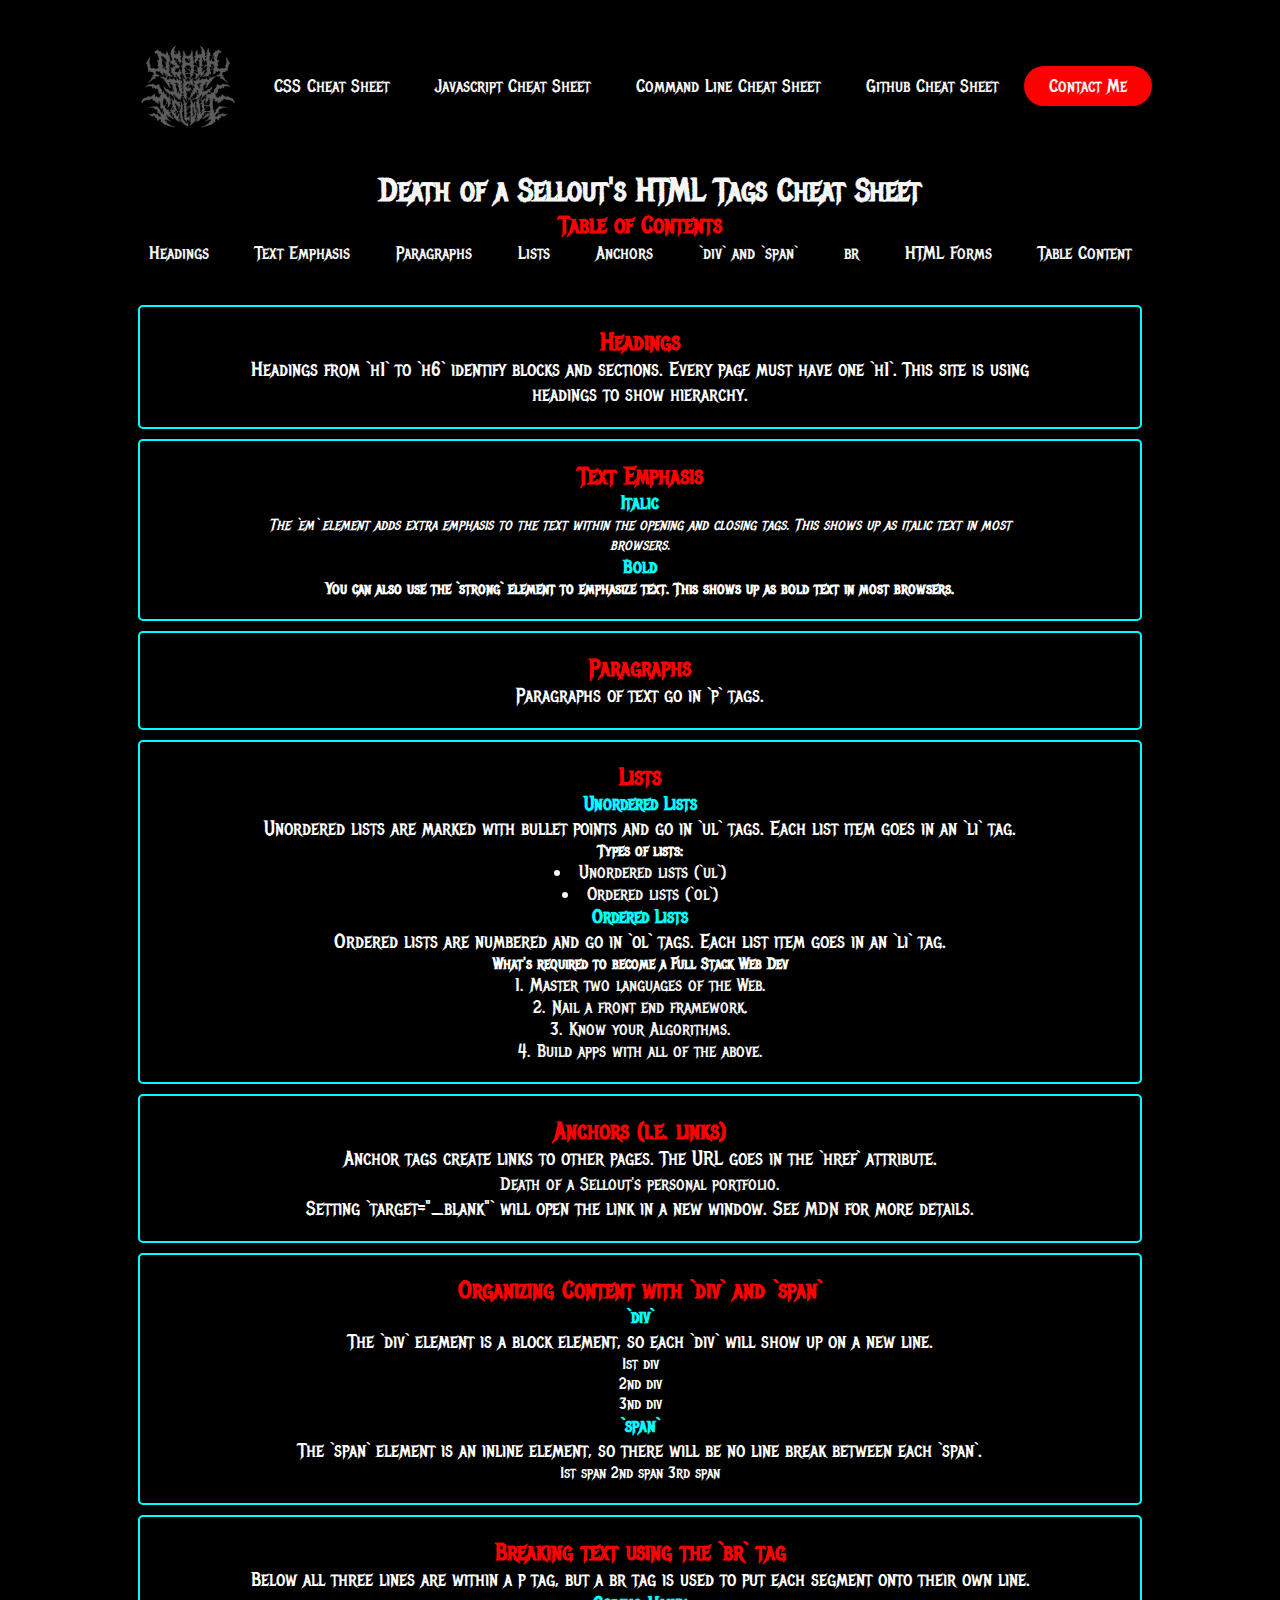
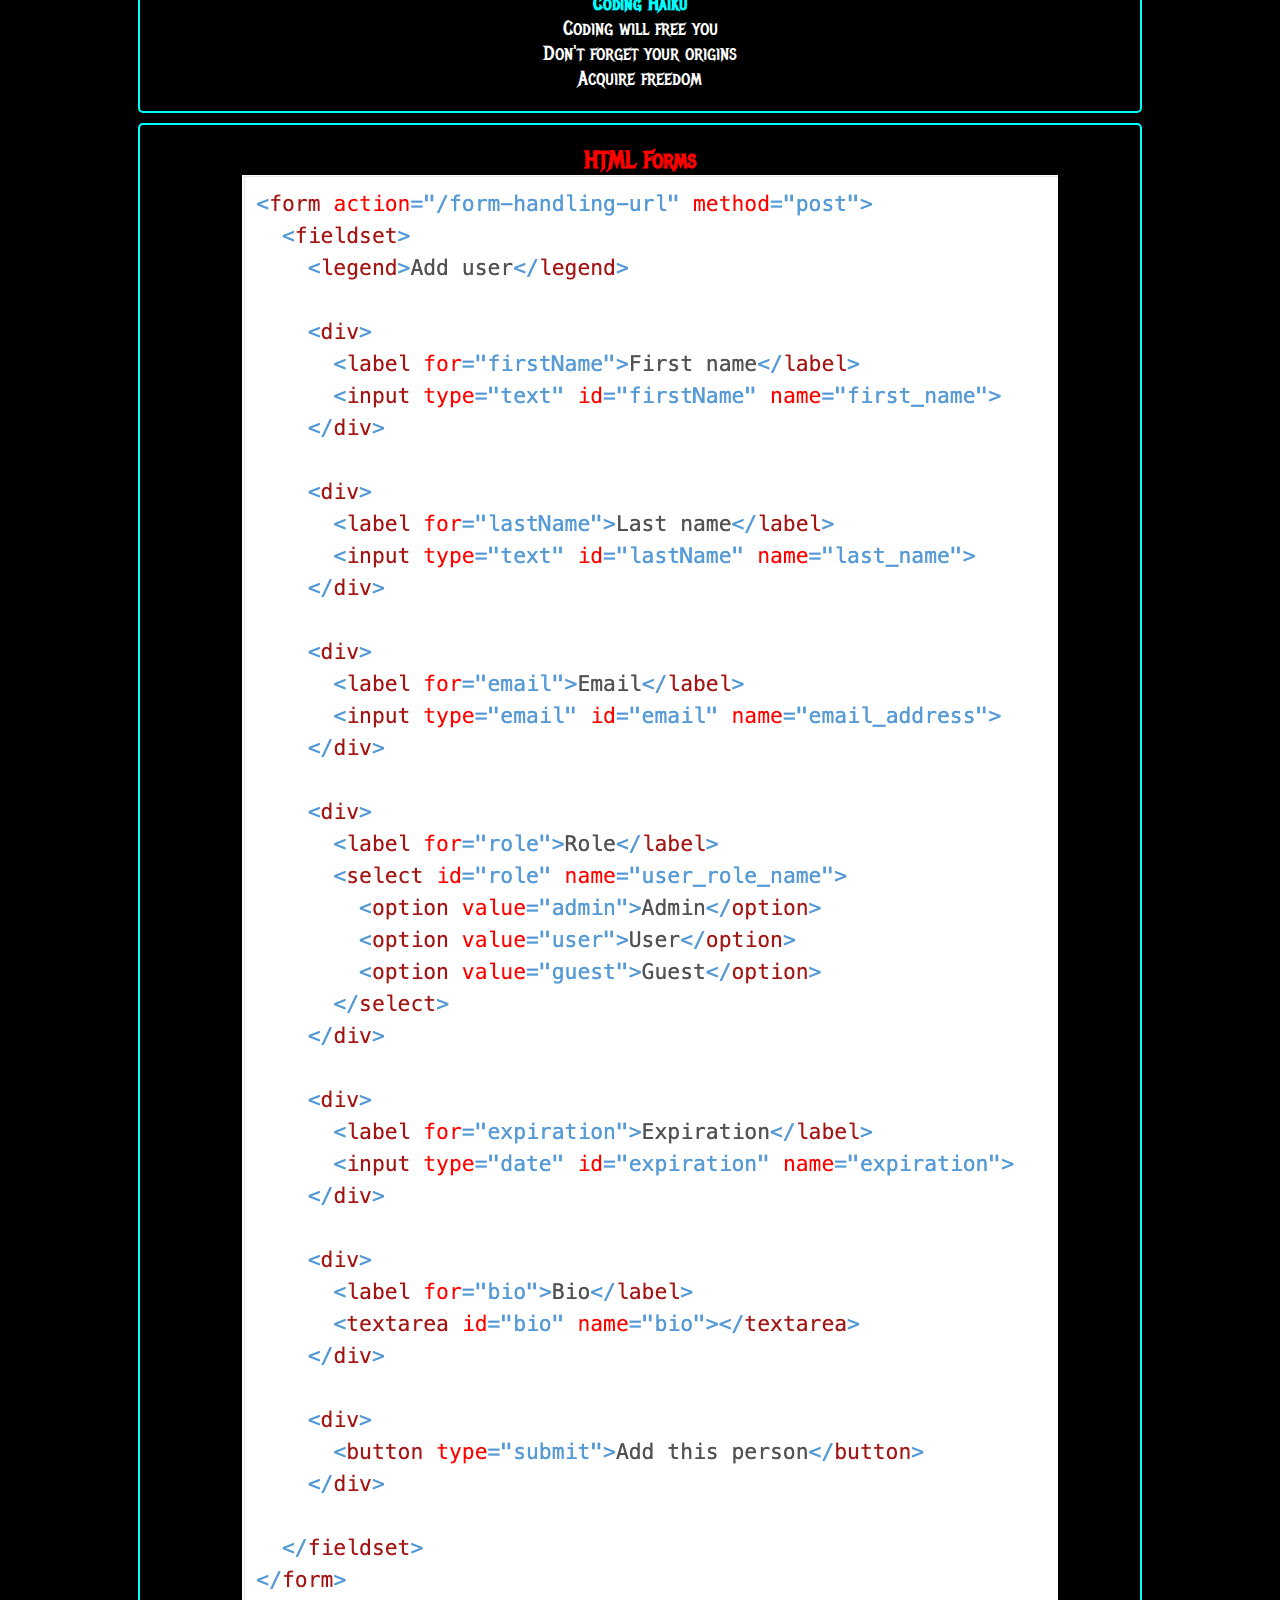
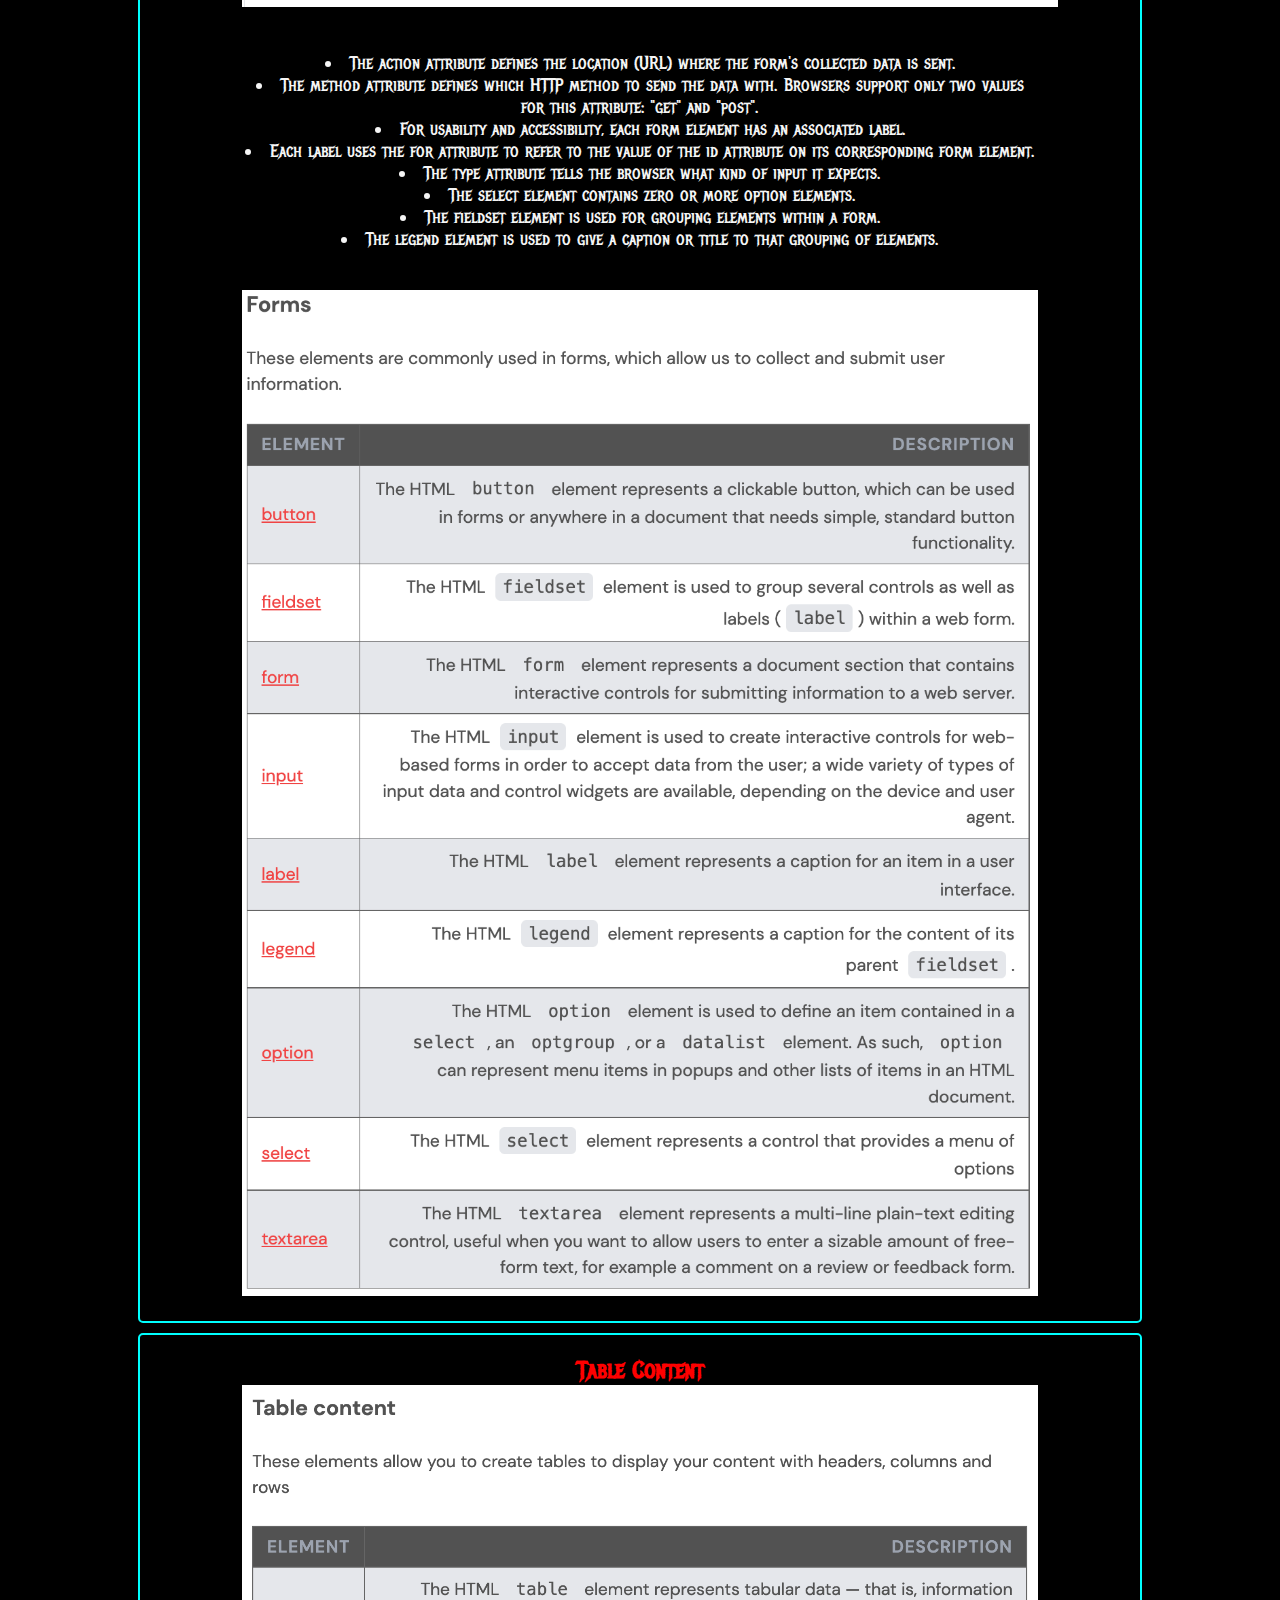
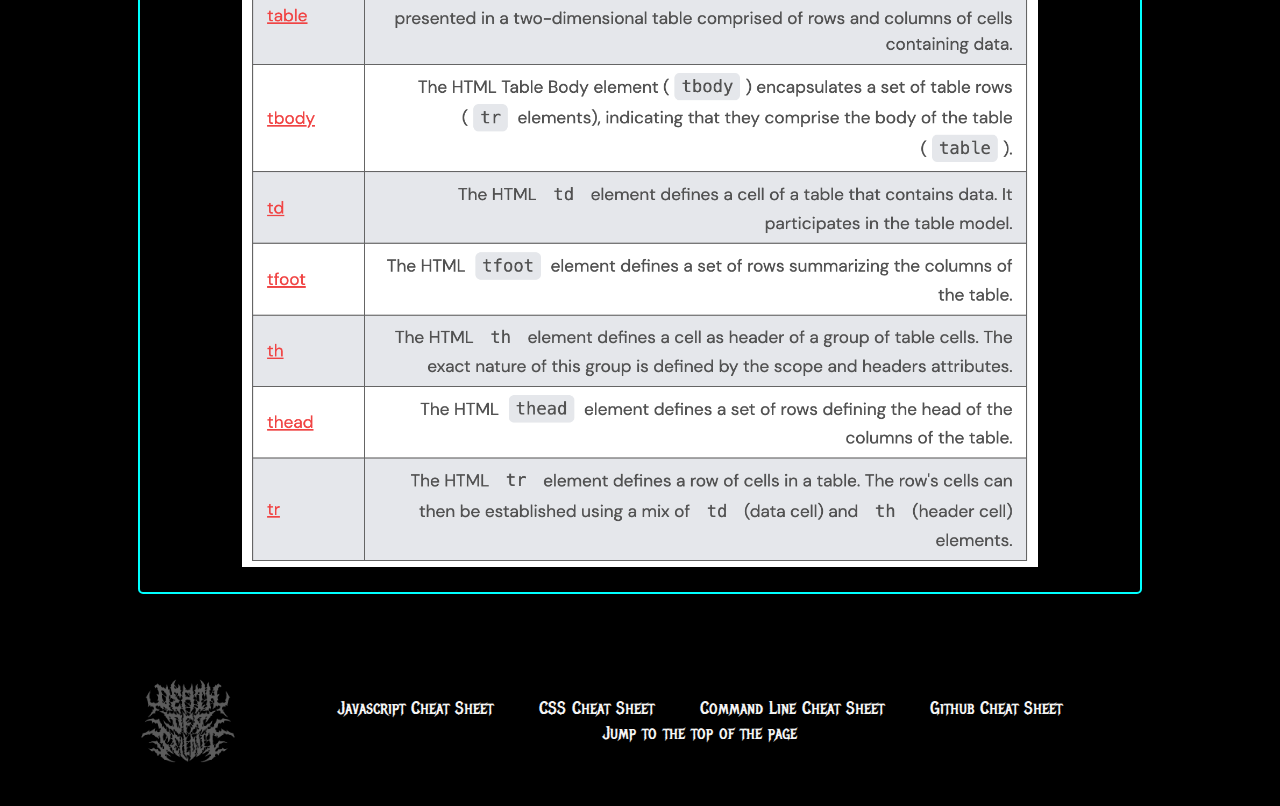
==== index.html @ 73b2f0ed "HTML done" ====
<!DOCTYPE html>
<html>
  <head>
    <meta charset="utf-8">
    <meta>
    <title>HTML</title>
    <meta name="viewport" content="width=device-width, initial-scale=1">

    <link rel="stylesheet" href="./style.css">
    <link rel="preconnect" href="https://fonts.googleapis.com">
    <link rel="preconnect" href="https://fonts.gstatic.com" crossorigin>
    <link href="https://fonts.googleapis.com/css2?family=Metal+Mania&display=swap" rel="stylesheet">
  </head>
  <body>
    <header>
      <img src="./logo.png" class="logo" alt="logo">
      <nav>
        <ul class="nav_links">
          <li><a href="./cssCheatsheet.html">CSS Cheat Sheet</a></li>
          <li><a href="./js.html">Javascript Cheat Sheet</a></li>
          <li><a href="./cl.html">Command Line Cheat Sheet</a></li>
          <li><a href="./github.html">Github Cheat Sheet</a></li>
        </ul>
      </nav>
      <a class="cta" href="https://deathofasellout.github.io" target="_blank"><button>Contact Me</button></a>
    </header>
    <div>
      <h1 class="center" id="top-of-the-page">Death of a Sellout's HTML Tags Cheat Sheet</h1>
      <h2 class="center">Table of Contents</h2>
      <div class="center">
        <ul class="nav_links">
          <li><a href="#headings">Headings</a></li>
          <li><a href="#text-emphasis">Text Emphasis</a></li>
          <li><a href="#paragraphs">Paragraphs</a></li>
          <li><a href="#lists">Lists</a></li>
          <li><a href="#anchors">Anchors</a></li>
          <li><a href="#div-span">`div` and `span`</a></li>
          <li><a href="#br">br</a></li>
          <li><a href="#form">HTML Forms</a></li>
          <li><a href="#table">Table Content</a></li>
        </ul>
      </div>
    </div>

    <div class="container">
    <div class="flexed">
      <h2 id="headings">Headings</h2>
      <p>
      Headings from `h1` to `h6` identify blocks and sections. Every page must have one `h1`.
      This site is using headings to show hierarchy.
      </p>
    </div>

    <div class="flexed">
      <h2 id="text-emphasis">Text Emphasis</h2>
      <h3>Italic</h3>
      <em>
        The `em` element adds extra emphasis to the text within the opening and closing tags. This shows up as italic text in
        most browsers.
      </em>
      <h3>Bold</h3>
      <strong>
        You can also use the `strong` element to emphasize text. This shows up as bold text in most browsers.
      </strong>
    </div>

    <div class="flexed">
      <h2 id="paragraphs">Paragraphs</h2>
      <p>
        Paragraphs of text go in `p` tags.
      </p>
    </div>

    <div class="flexed">
      <h2 id="lists">Lists</h2>
      <h3>Unordered Lists</h3>
      <p>
        Unordered lists are marked with bullet points and go in `ul` tags. Each list item goes in an `li` tag.
      </p>
      <h4>Types of lists:</h4>
      <ul>
        <li>Unordered lists (`ul`)</li>
        <li>Ordered lists (`ol`)</li>
      </ul>
      <h3>Ordered Lists</h3>
      <p>
        Ordered lists are numbered and go in `ol` tags. Each list item goes in an `li` tag.
      </p>
      <h4>What's required to become a Full Stack Web Dev</h4>
      <ol>
        <li>Master two languages of the Web.</li>
        <li>Nail a front end framework.</li>
        <li>Know your Algorithms.</li>
        <li>Build apps with all of the above.</li>
      </ol>
    </div>

    <div class="flexed">
      <h2 id="anchors">Anchors (i.e. links)</h2>
      <p>
        Anchor tags create links to other pages. The URL goes in the `href` attribute.</p>
       <p><a href="https://deathofasellout.github.io" target="_blank">
          Death of a Sellout's personal portfolio.
        </a>
      </p>
      <p>
        Setting `target="_blank"` will open the link in a new window. See
        <a href="https://developer.mozilla.org/en-US/docs/Web/HTML/Element/a" target="_blank">
          MDN
        </a>
        for more details.
      </p>
    </div>

    <div class="flexed">
      <h2 id="div-span">Organizing Content with `div` and `span`</h2>
      <h3>`div`</h3>
      <p>
        The `div` element is a block element, so each `div` will show up on a new line.
      </p>
      <div>1st div</div>
      <div>2nd div</div>
      <div>3nd div</div>
      <h3>`span`</h3>
      <p>
        The `span` element is an inline element, so there will be no line break between each `span`.
      </p>
      <span>1st span</span>
      <span>2nd span</span>
      <span>3rd span</span>
    </div>

    <div class="flexed">
      <h2 id="br">Breaking text using the `br` tag</h2>
      <p>Below all three lines are within a p tag, but a br tag is used to put
        each segment onto their own line.
      </p>
      <h3> Coding Haiku</h3>
      <p>
        Coding will free you<br>
        Don't forget your origins<br>
        Acquire freedom<br>
      </p>
    </div>

    <div class="flexed">
      <h2 id="form">HTML Forms</h2>
      <img src="./form.png" alt="form">
      <div class="space"></div>
      <ul>
        <li>The action attribute defines the location (URL) where the form's
          collected data is sent.</li>
        <li>The method attribute defines which HTTP method to send the data with.
          Browsers support only two values for this attribute: "get" and "post". </li>
        <li>For usability and accessibility, each form element has an associated label.</li>
        <li>Each label uses the for attribute to refer to the value of the id
          attribute on its corresponding form element.</li>
        <li>The type attribute tells the browser what kind of input it expects.</li>
      <li>The select element contains zero or more option elements.</li>
      <li>The fieldset element is used for grouping elements within a form.</li>
      <li>The legend element is used to give a caption or title to that grouping of elements.</li>
      </ul>
      <div class="space"></div>
      <img class="size" src="./Forms2.png" alt="Forms2">
    </div>
      <div class="flexed">
        <h2 id="table">Table Content</h2>
      <img class="size" src="./Tables.png" alt="Tables">
    </div>
    </div>
    <header>
      <img src="./logo.png" class="logo" alt="logo">
      <nav>
        <ul class="nav_links">
          <li><a href="./js.html">Javascript Cheat Sheet</a></li>
          <li><a href="./cssCheatsheet.html">CSS Cheat Sheet</a></li>
          <li><a href="./cl.html">Command Line Cheat Sheet</a></li>
          <li><a href="./github.html">Github Cheat Sheet</a></li>
          <li><a href="#top-of-the-page">Jump to the top of the page</a></li>

        </ul>
      </nav>
    </header>
  </body>
</html>
---- style.css ----
* {
  box-sizing: border-box;
  margin: 0;
  padding: 0;
  background-color: black;
  color: white;
  font-family: 'Metal Mania', cursive, sans-serif;
  text-align: center;
}
li, a, button {
  font-family: 'Metal Mania', cursive, sans-serif;
  font-weight: 400;
  font-size: 18px;
  color: whitesmoke;
  text-decoration: none;
}
header {
  display: flex;
  justify-content: space-between;
  align-items: center;
  padding: 30px 10%;
}

nav {
  box-sizing: border-box;
  margin: 0;
  padding: 0;
  background-color: black;
  font-weight: 400;
  font-size: 16px;
}
.nav_links {
  list-style: none;
}
.nav_links li {
  display: inline-block;
  padding: 0px 20px;
}
.nav_links li a {
  transition: all 0.3s ease 0s;
}
.nav_links li a:hover {
  color: red;
}
a[href^="https"]:hover {
  color: red;
}
body {
  background-color: black;
  color: white;
  font-family: 'Metal Mania', cursive, sans-serif;
}

h1 {
  color: whitesmoke;
  margin-left: 20px;
}
h2 {
  color: red;
}
h3 {
  color:aqua;
}
p, ul, ol {
  font-size: 20px;
}
ul, ol {
  text-align: center;
  list-style-position: inside;
}
button {
  padding: 9px 25px;
  background-color: rgba(255,0,0,1);
  border: none;
  border-radius: 50px;
  cursor: pointer;
  transition: all 0.3s ease 0s;

}
button:hover {
  background-color: rgba(0, 255, 255, 0.8);
}
.center {
  text-align: center;
  list-style-position: inside;
}
.container {
  padding: 30px 10%;
}
.flexed {
  /* border: 2px solid red; */
  border: 2px solid aqua;
  border-radius: 5px;
  padding: 20px 10%;
  margin: 10px;
}
.subsection {
  border: 2px solid aqua;
  border-radius: 5px;
  padding: 20px 10%;
  margin: 10px;
}
.white h3 {
  color: whitesmoke;
}
.size {
  max-width: 100%;
  max-height: 100%;
  /* display: block; */
}
.space {
  padding: 20px;
}
.logo {
  margin: 10px;
  border-radius: 50%;
  width: 100px;
  cursor: pointer;
}
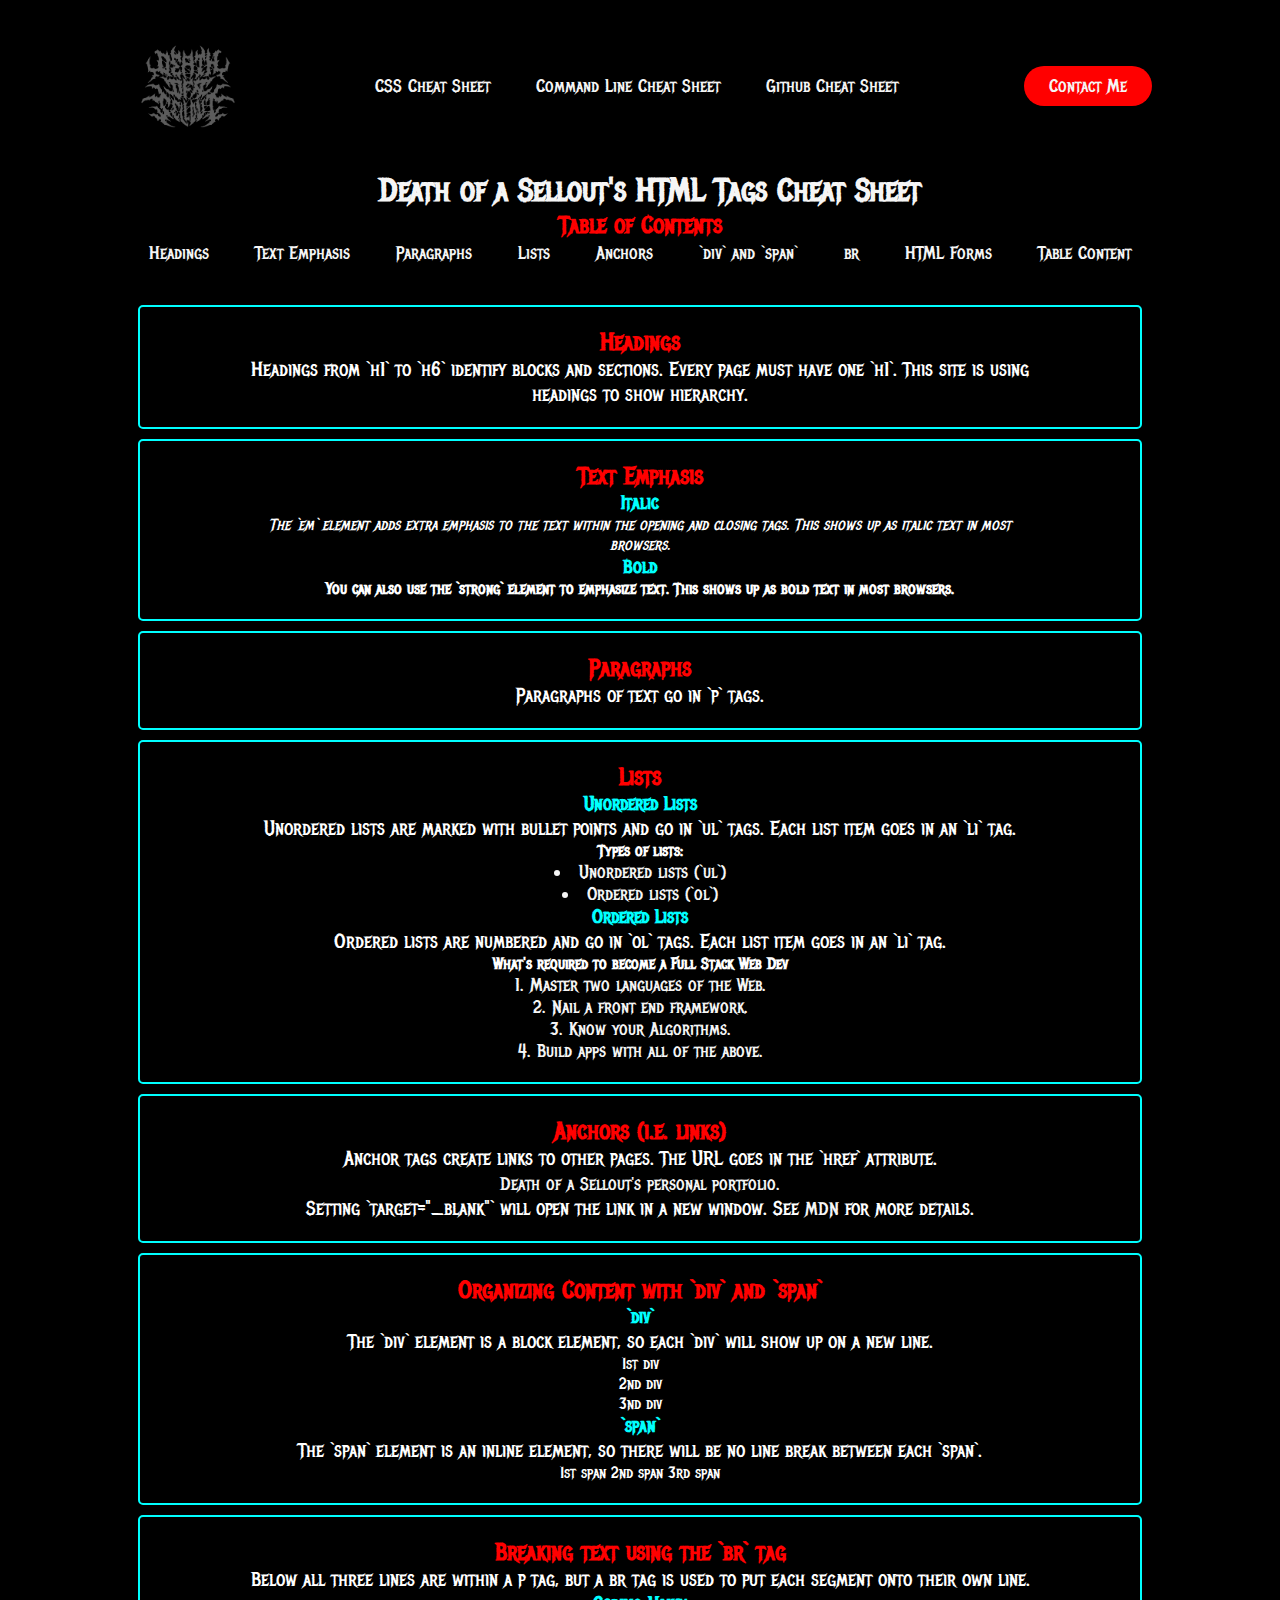
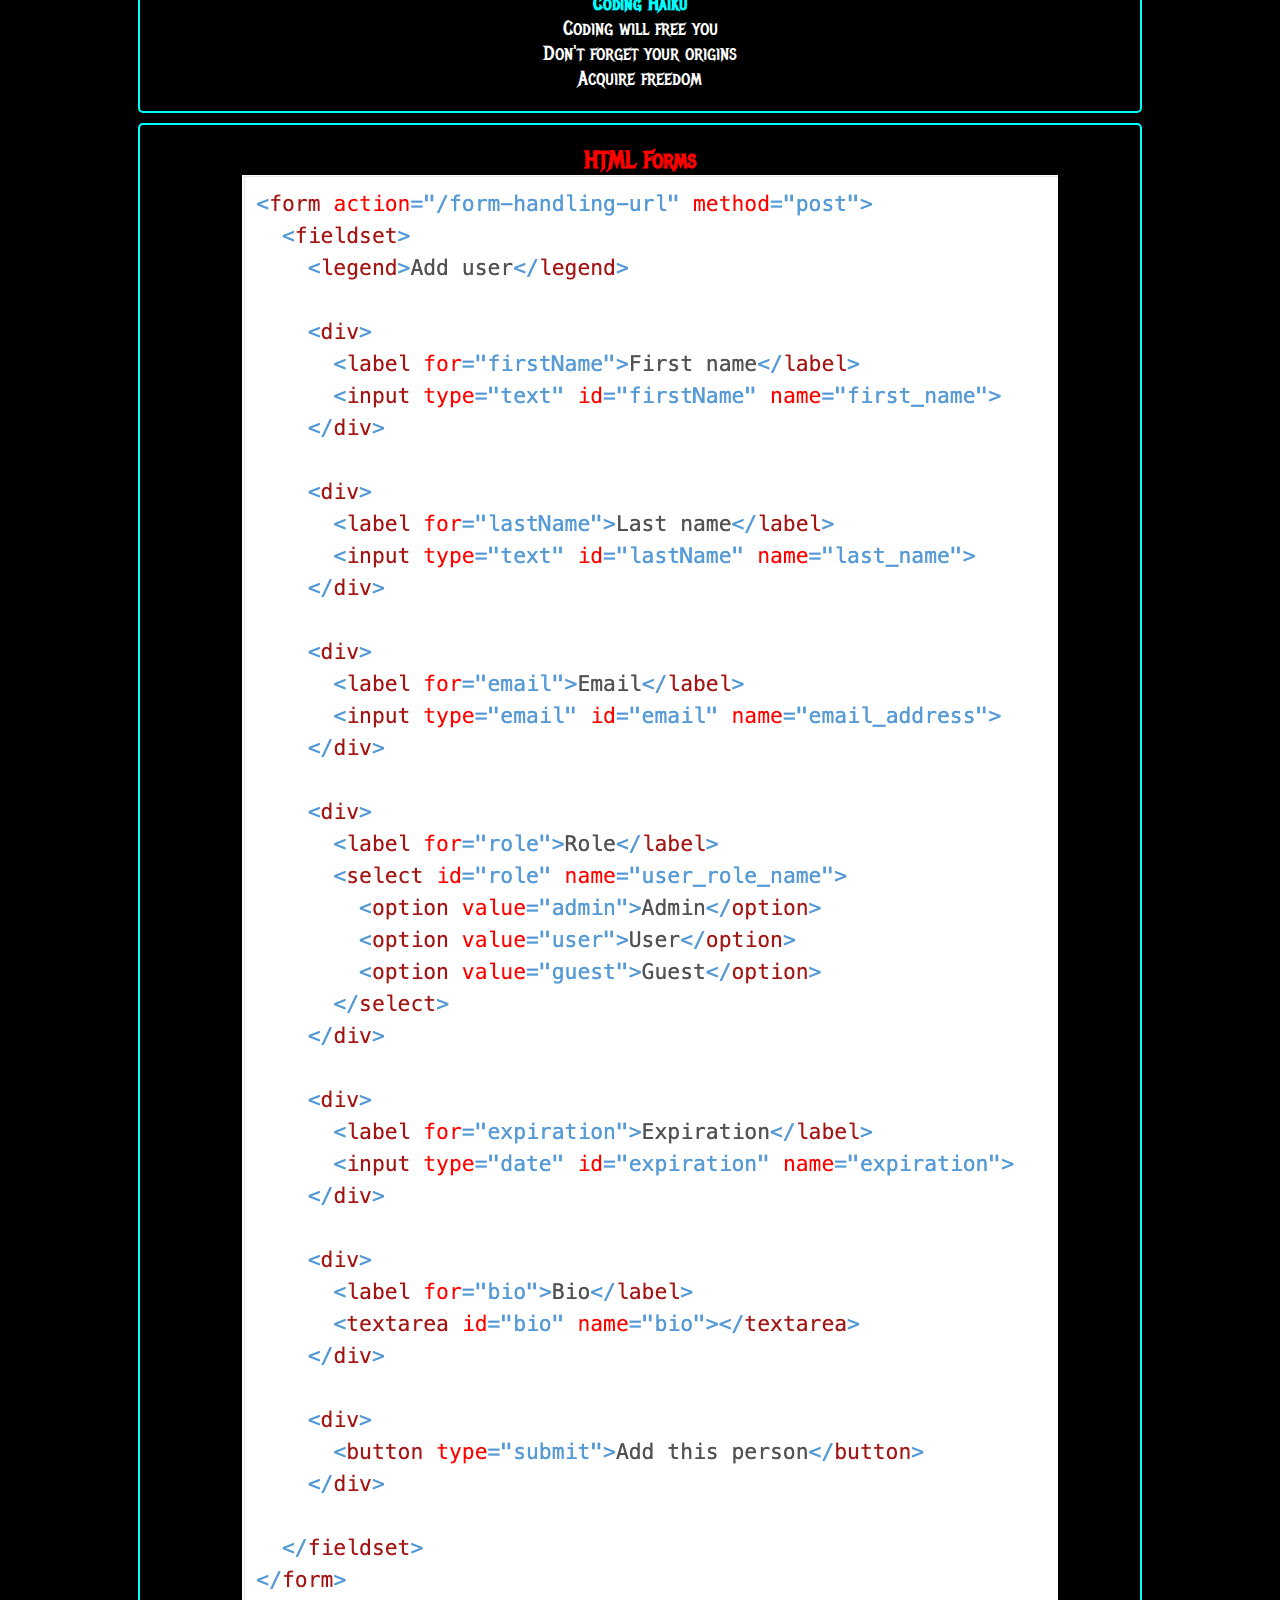
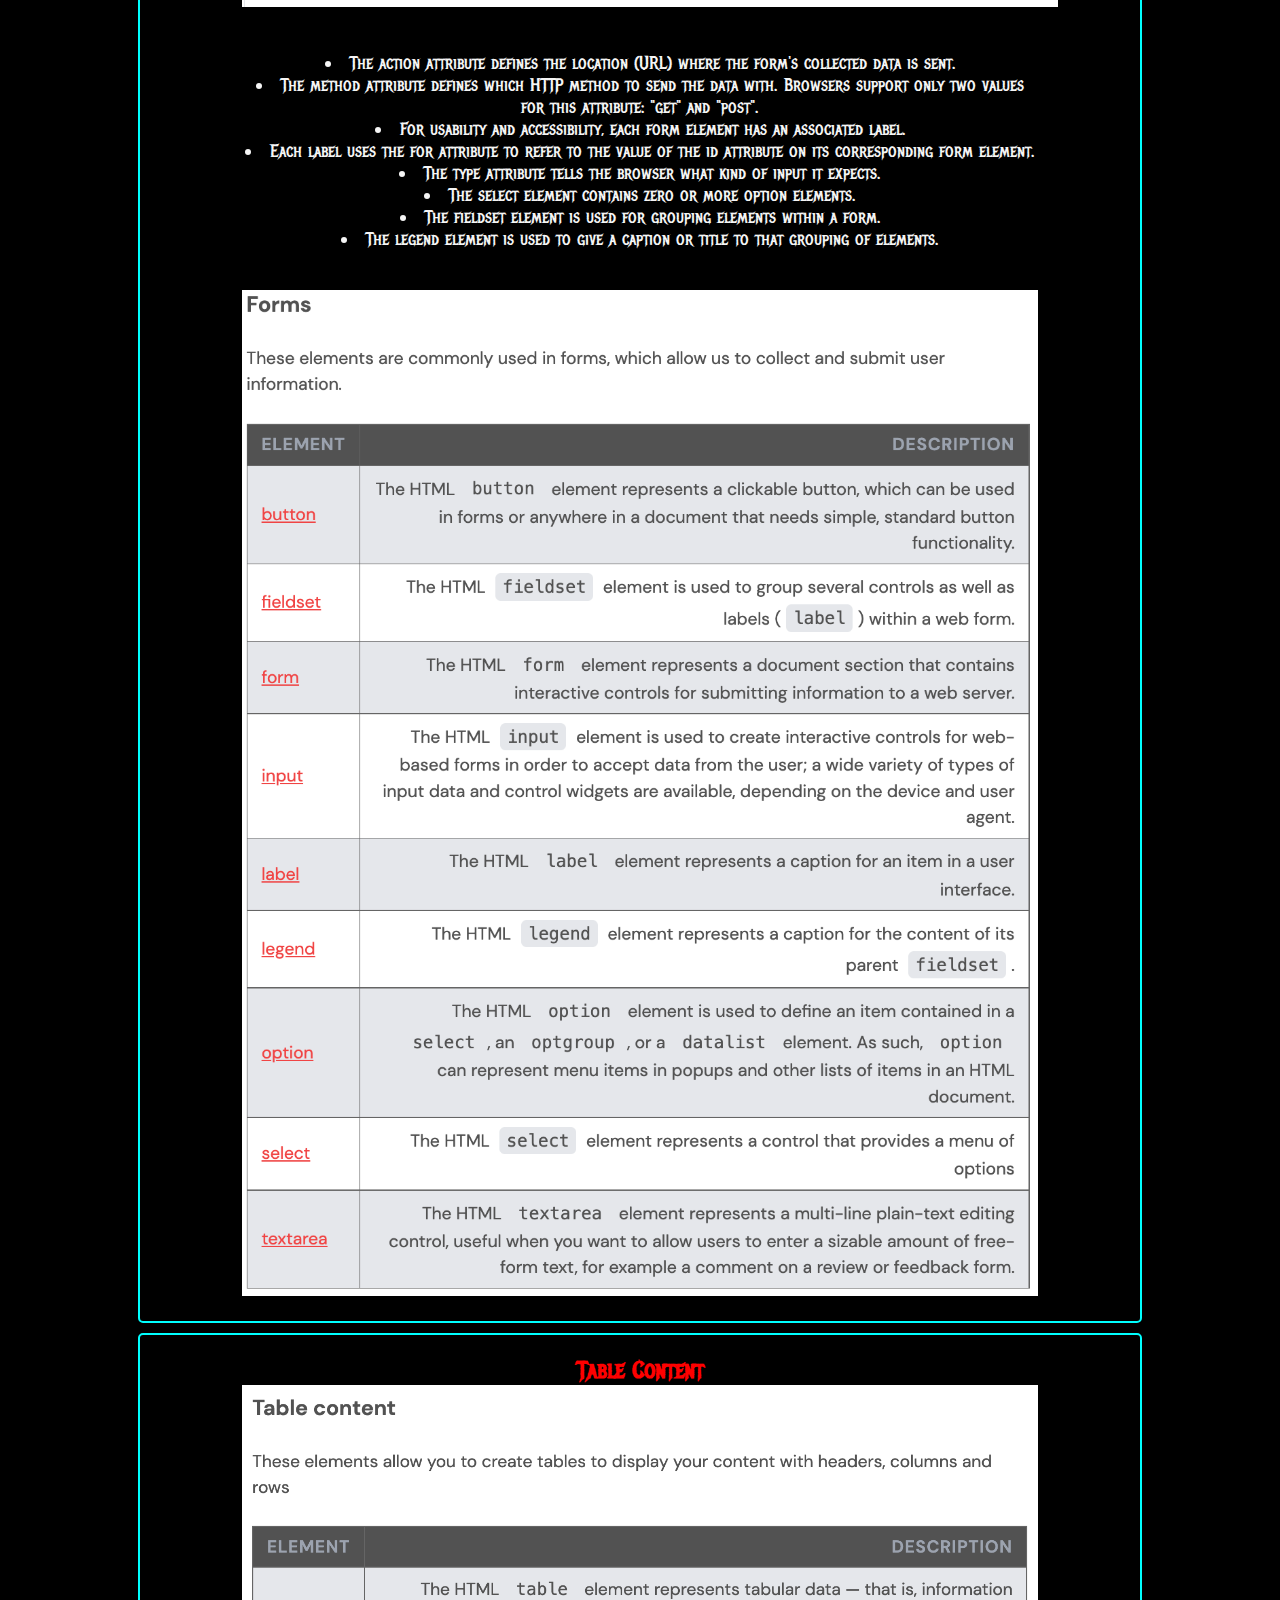
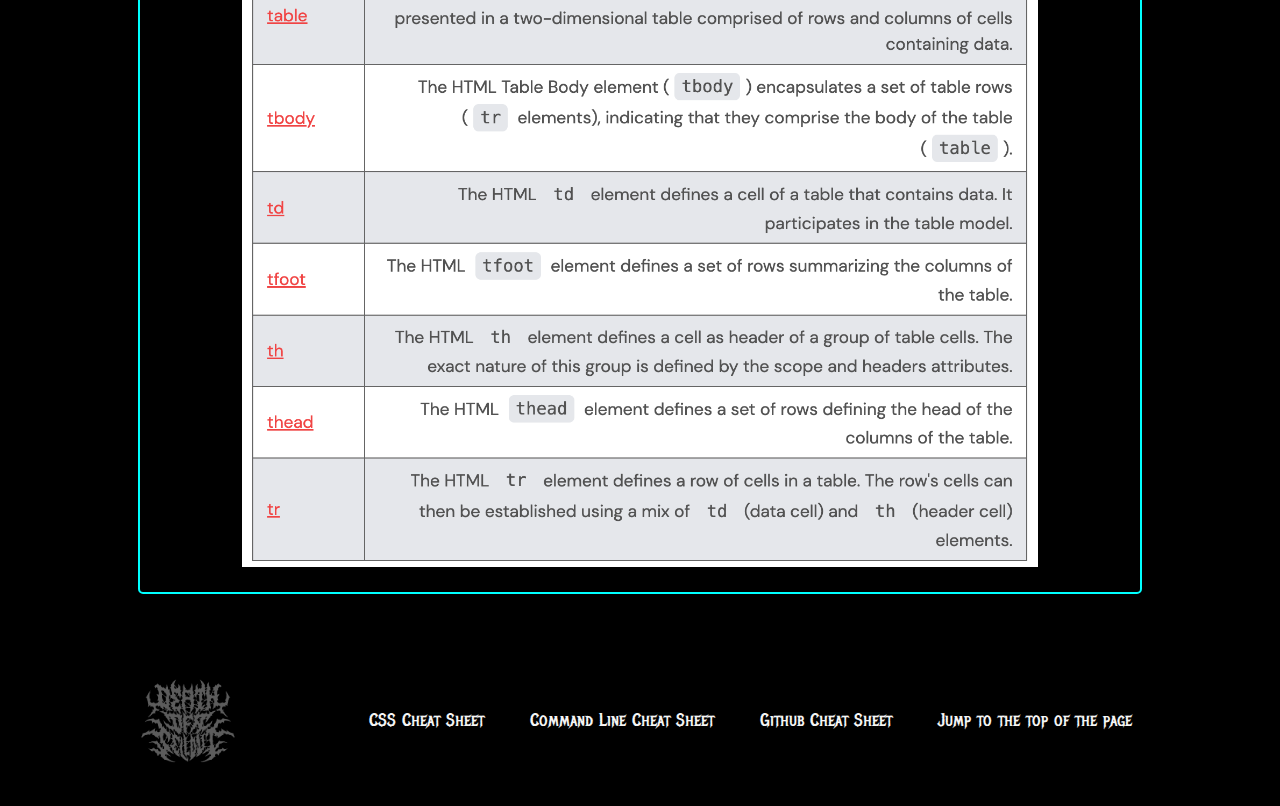
==== commit f359d550: "no js page" ====
--- a/index.html
+++ b/index.html
@@ -17,7 +17,7 @@
       <nav>
         <ul class="nav_links">
           <li><a href="./cssCheatsheet.html">CSS Cheat Sheet</a></li>
-          <li><a href="./js.html">Javascript Cheat Sheet</a></li>
+          <!-- <li><a href="./js.html">Javascript Cheat Sheet</a></li> -->
           <li><a href="./cl.html">Command Line Cheat Sheet</a></li>
           <li><a href="./github.html">Github Cheat Sheet</a></li>
         </ul>
@@ -172,7 +172,7 @@
       <img src="./logo.png" class="logo" alt="logo">
       <nav>
         <ul class="nav_links">
-          <li><a href="./js.html">Javascript Cheat Sheet</a></li>
+          <!-- <li><a href="./js.html">Javascript Cheat Sheet</a></li> -->
           <li><a href="./cssCheatsheet.html">CSS Cheat Sheet</a></li>
           <li><a href="./cl.html">Command Line Cheat Sheet</a></li>
           <li><a href="./github.html">Github Cheat Sheet</a></li>
--- a/style.css
+++ b/style.css
@@ -88,8 +88,13 @@
   padding: 30px 10%;
 }
 .flexed {
-  /* border: 2px solid red; */
   border: 2px solid aqua;
+  border-radius: 5px;
+  padding: 20px 10%;
+  margin: 10px;
+}
+.box {
+  border: 2px solid red;
   border-radius: 5px;
   padding: 20px 10%;
   margin: 10px;
@@ -117,3 +122,7 @@
   width: 100px;
   cursor: pointer;
 }
+#gridImg {
+  max-width: 75%;
+  max-height: 300px;
+}
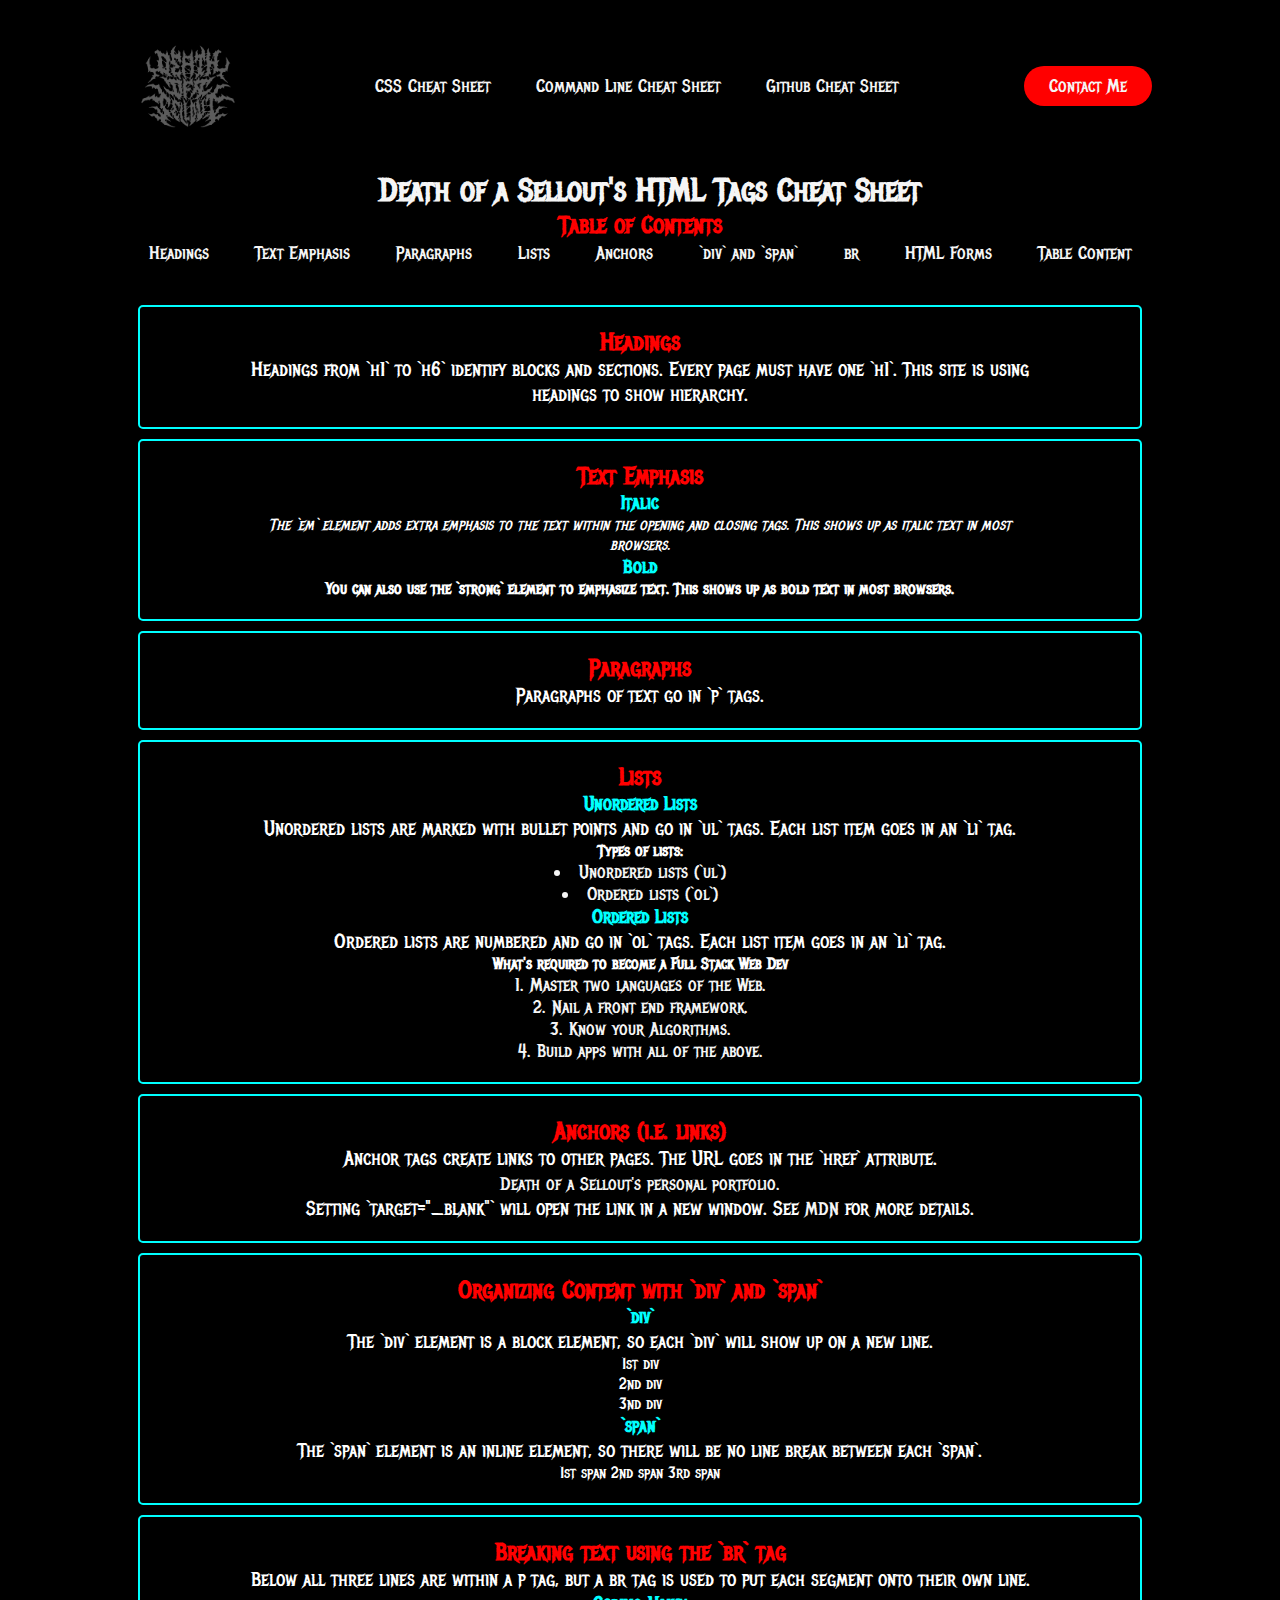
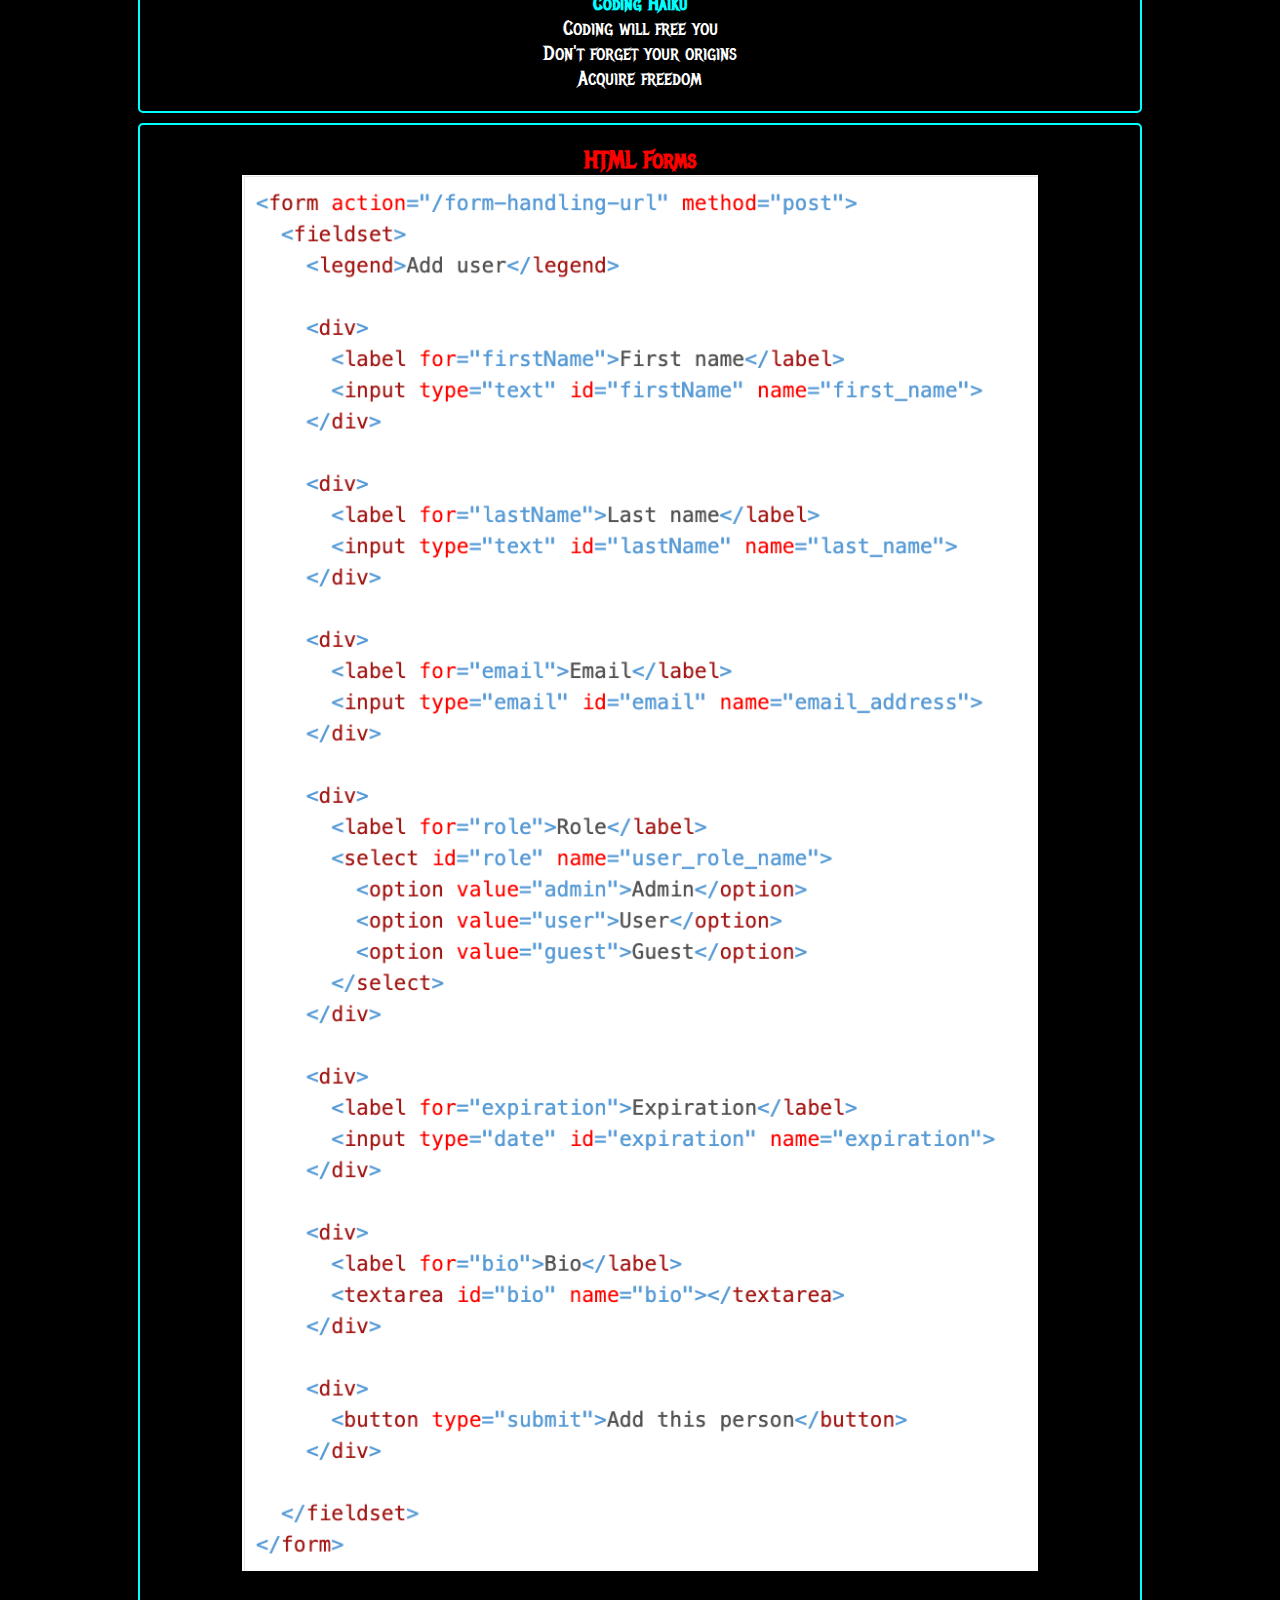
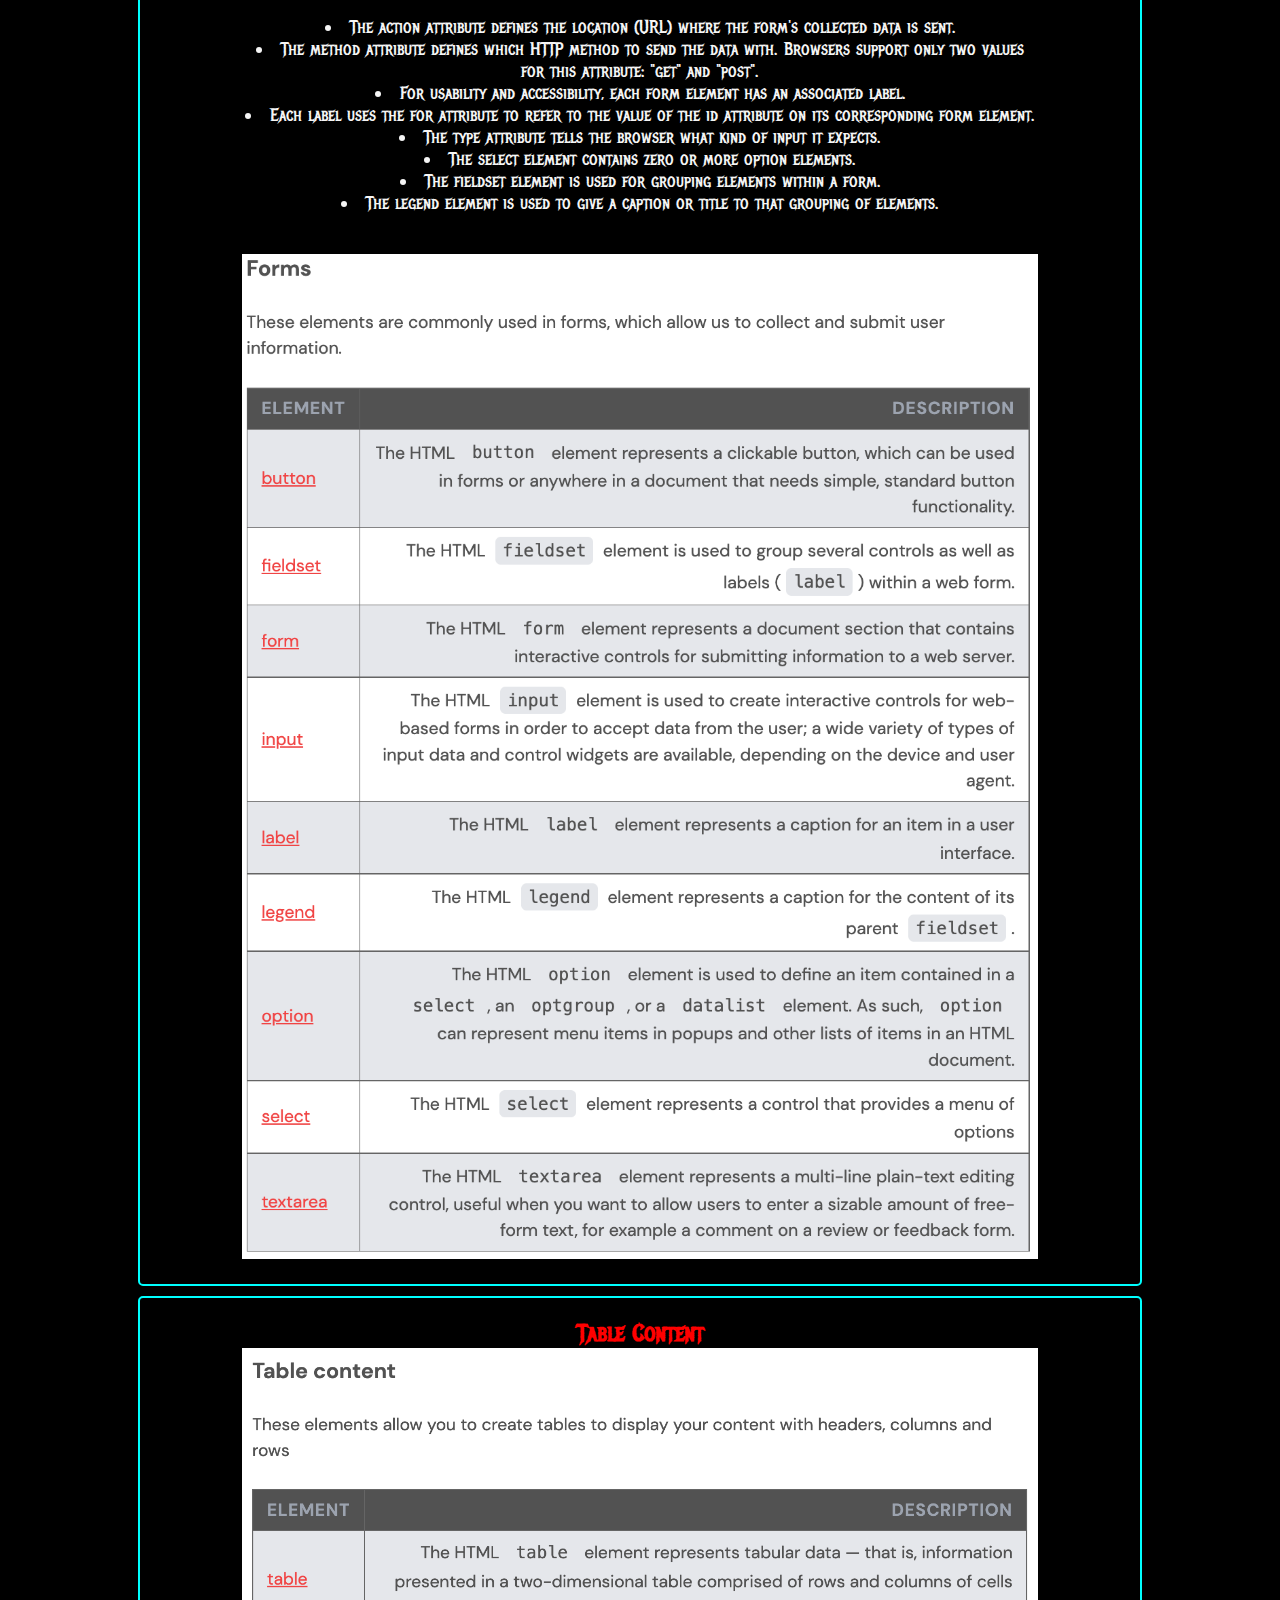
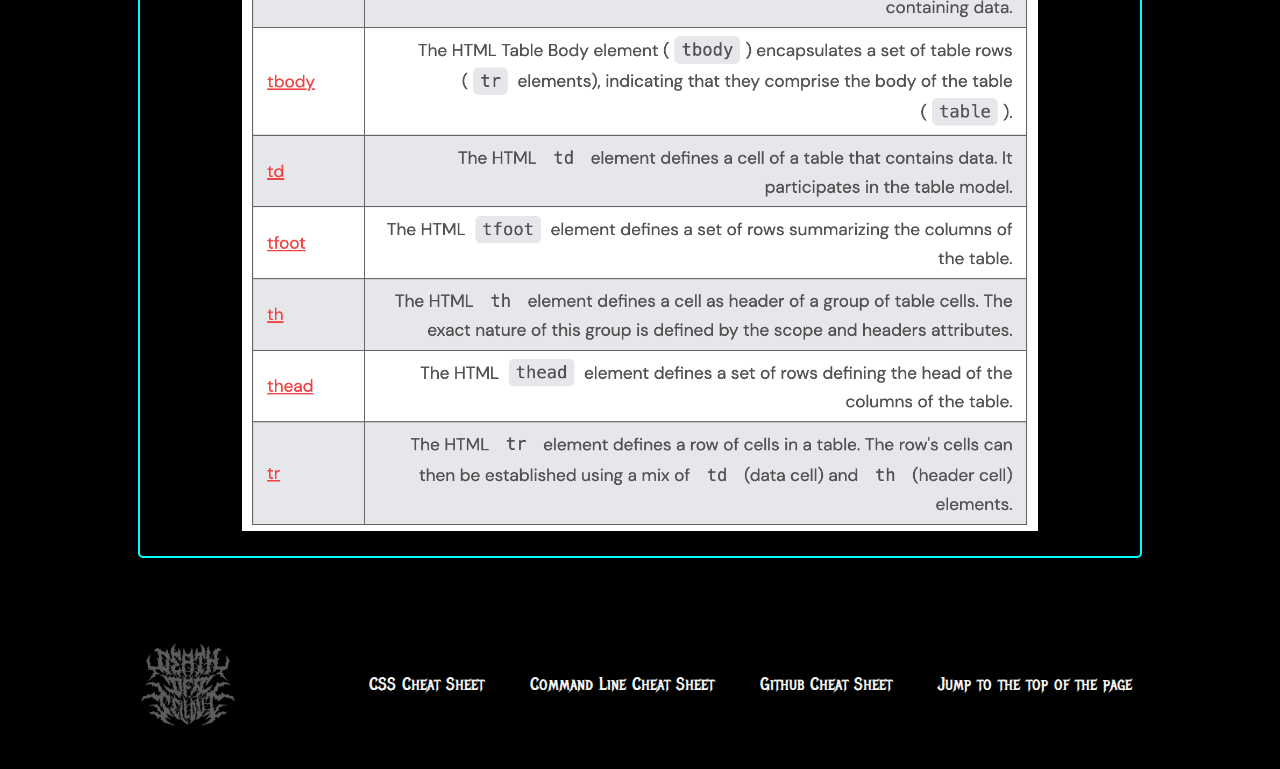
==== commit 3db373c2: "fixedImg" ====
--- a/index.html
+++ b/index.html
@@ -145,7 +145,7 @@
 
     <div class="flexed">
       <h2 id="form">HTML Forms</h2>
-      <img src="./form.png" alt="form">
+      <img src="./form.png" alt="form" class="size">
       <div class="space"></div>
       <ul>
         <li>The action attribute defines the location (URL) where the form's
@@ -167,6 +167,7 @@
         <h2 id="table">Table Content</h2>
       <img class="size" src="./Tables.png" alt="Tables">
     </div>
+
     </div>
     <header>
       <img src="./logo.png" class="logo" alt="logo">
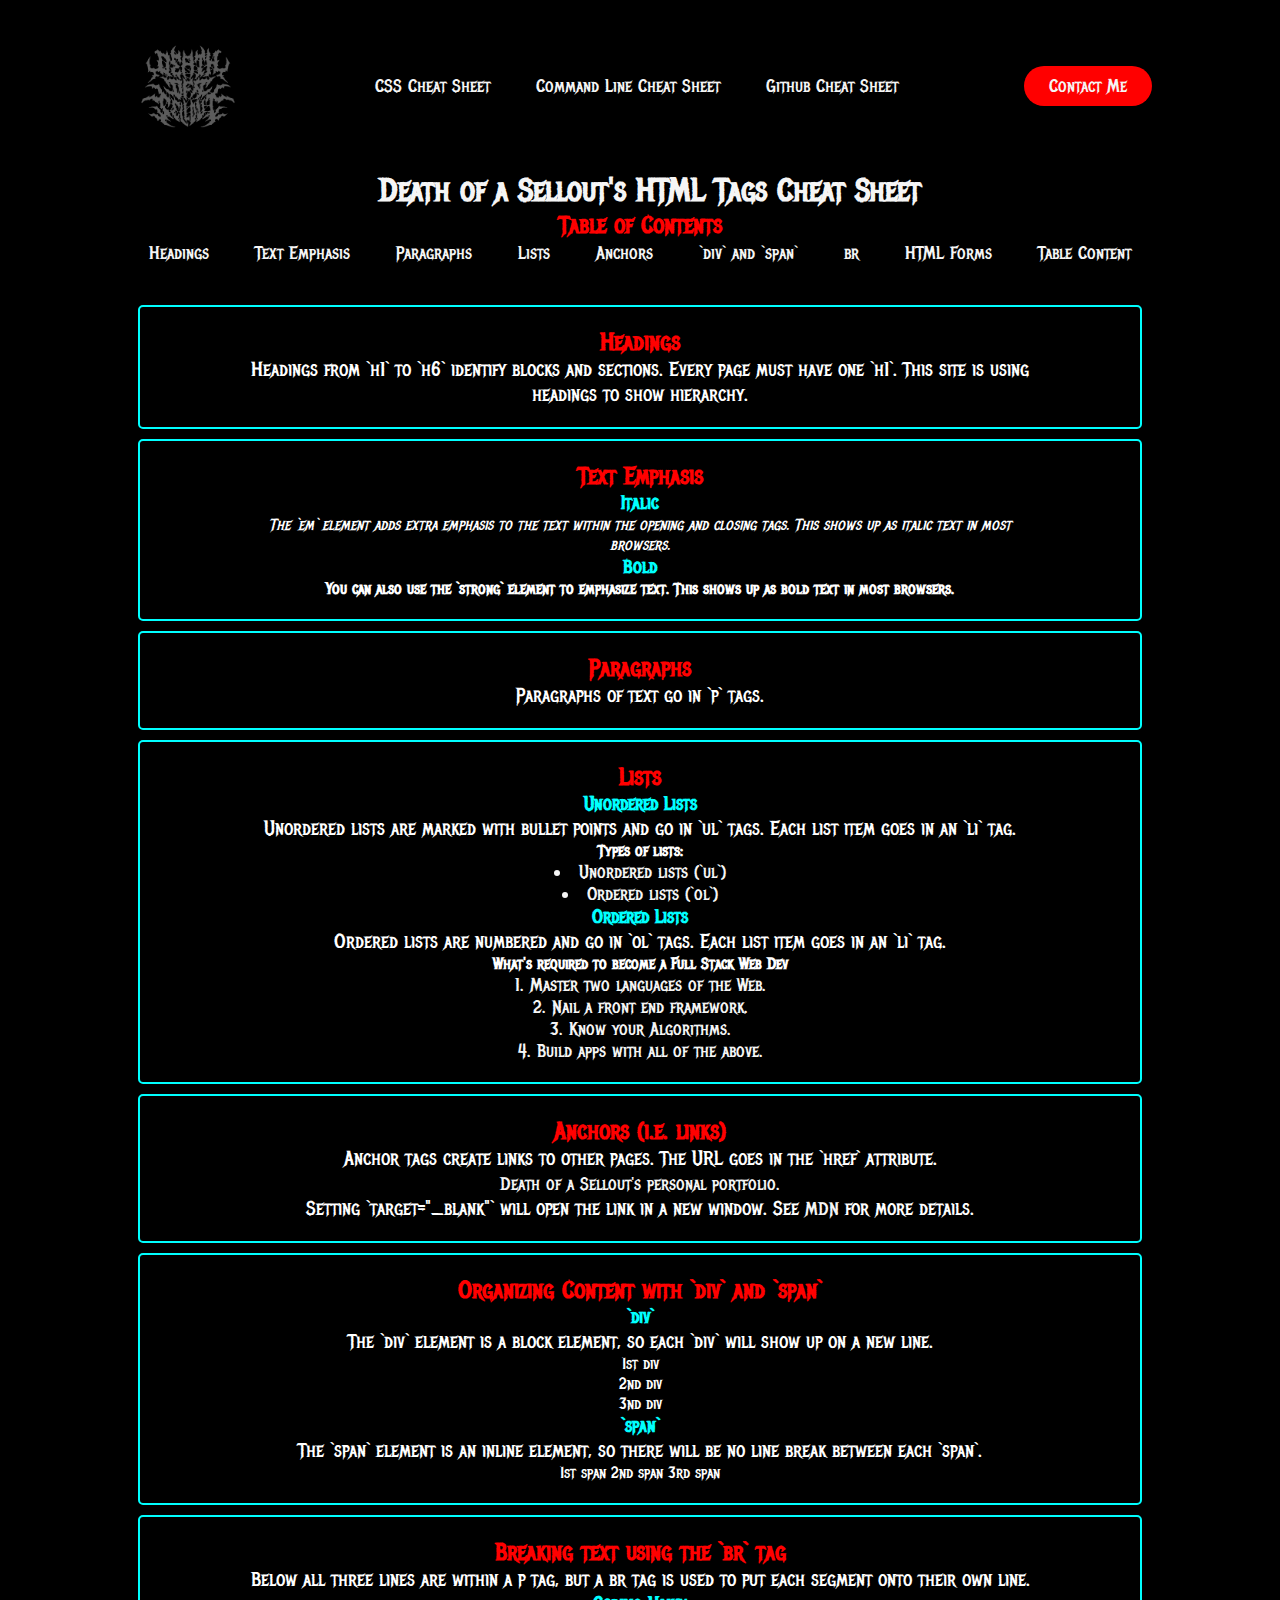
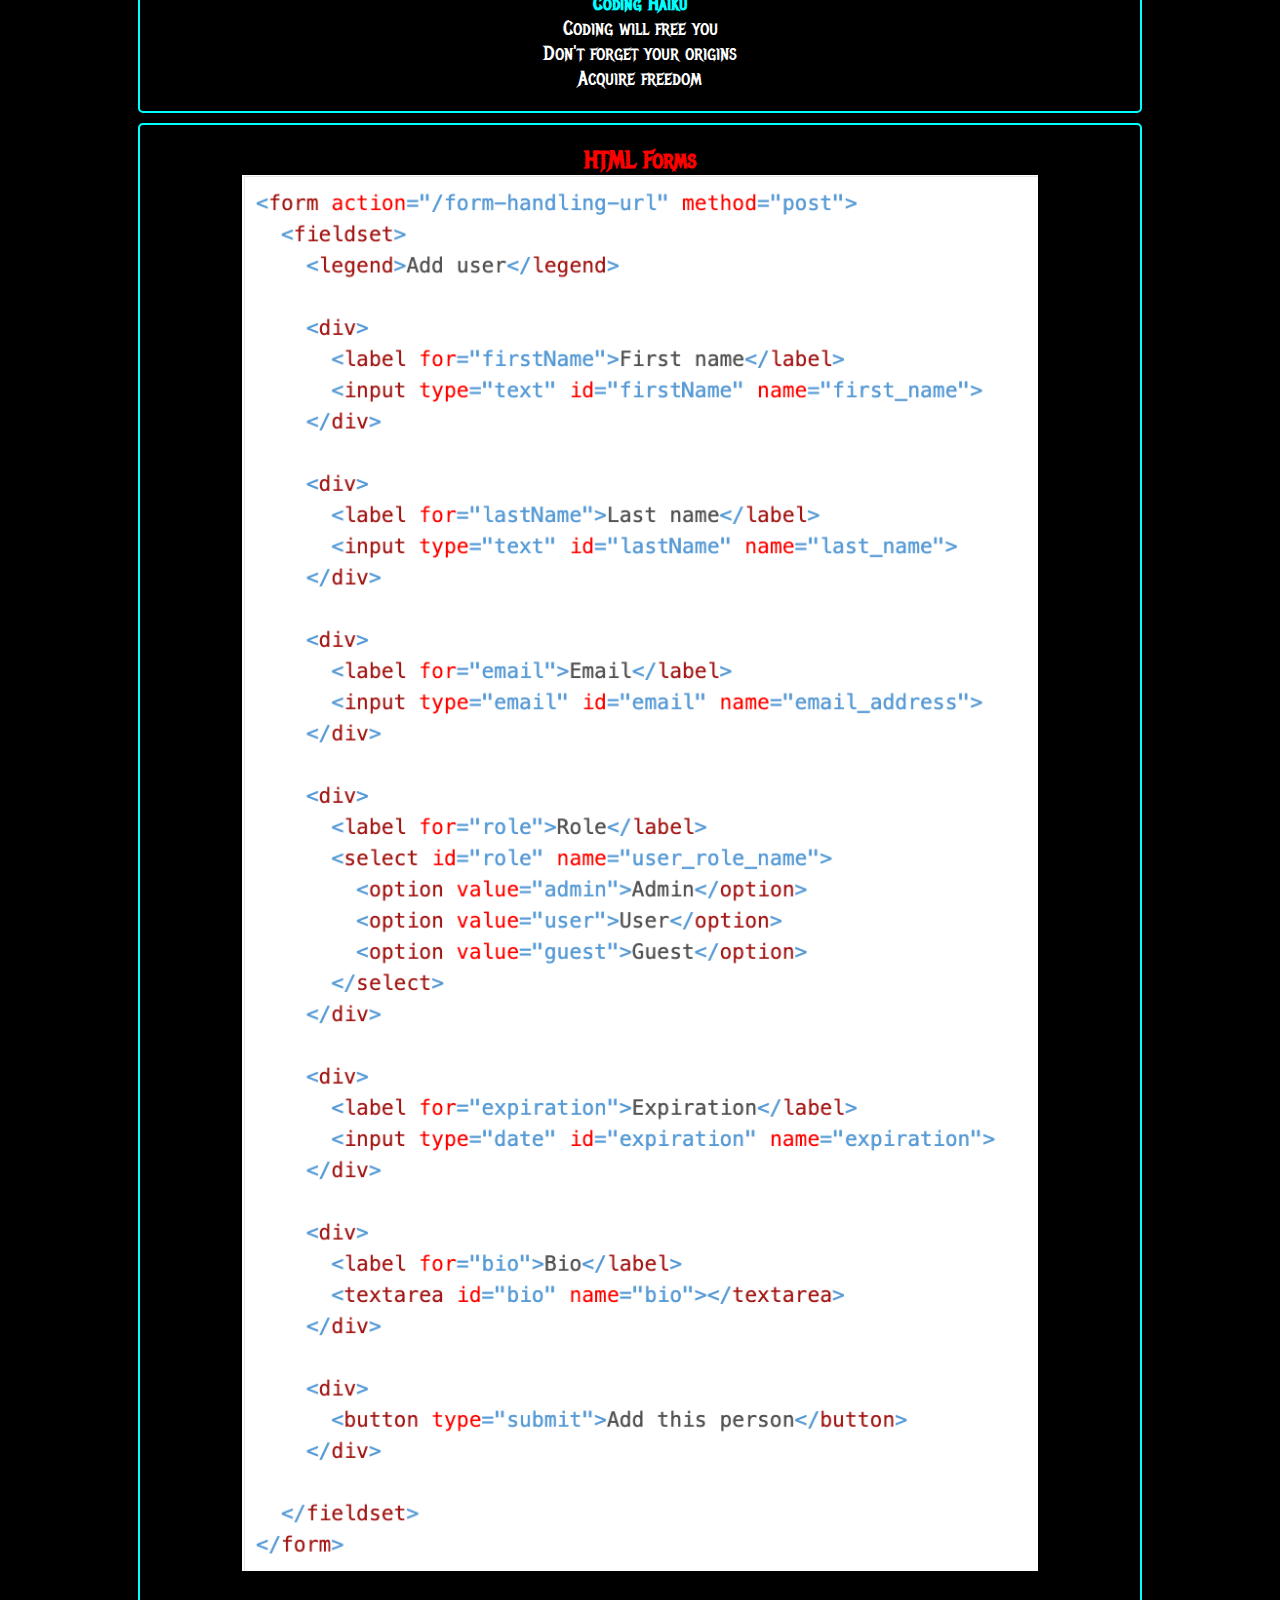
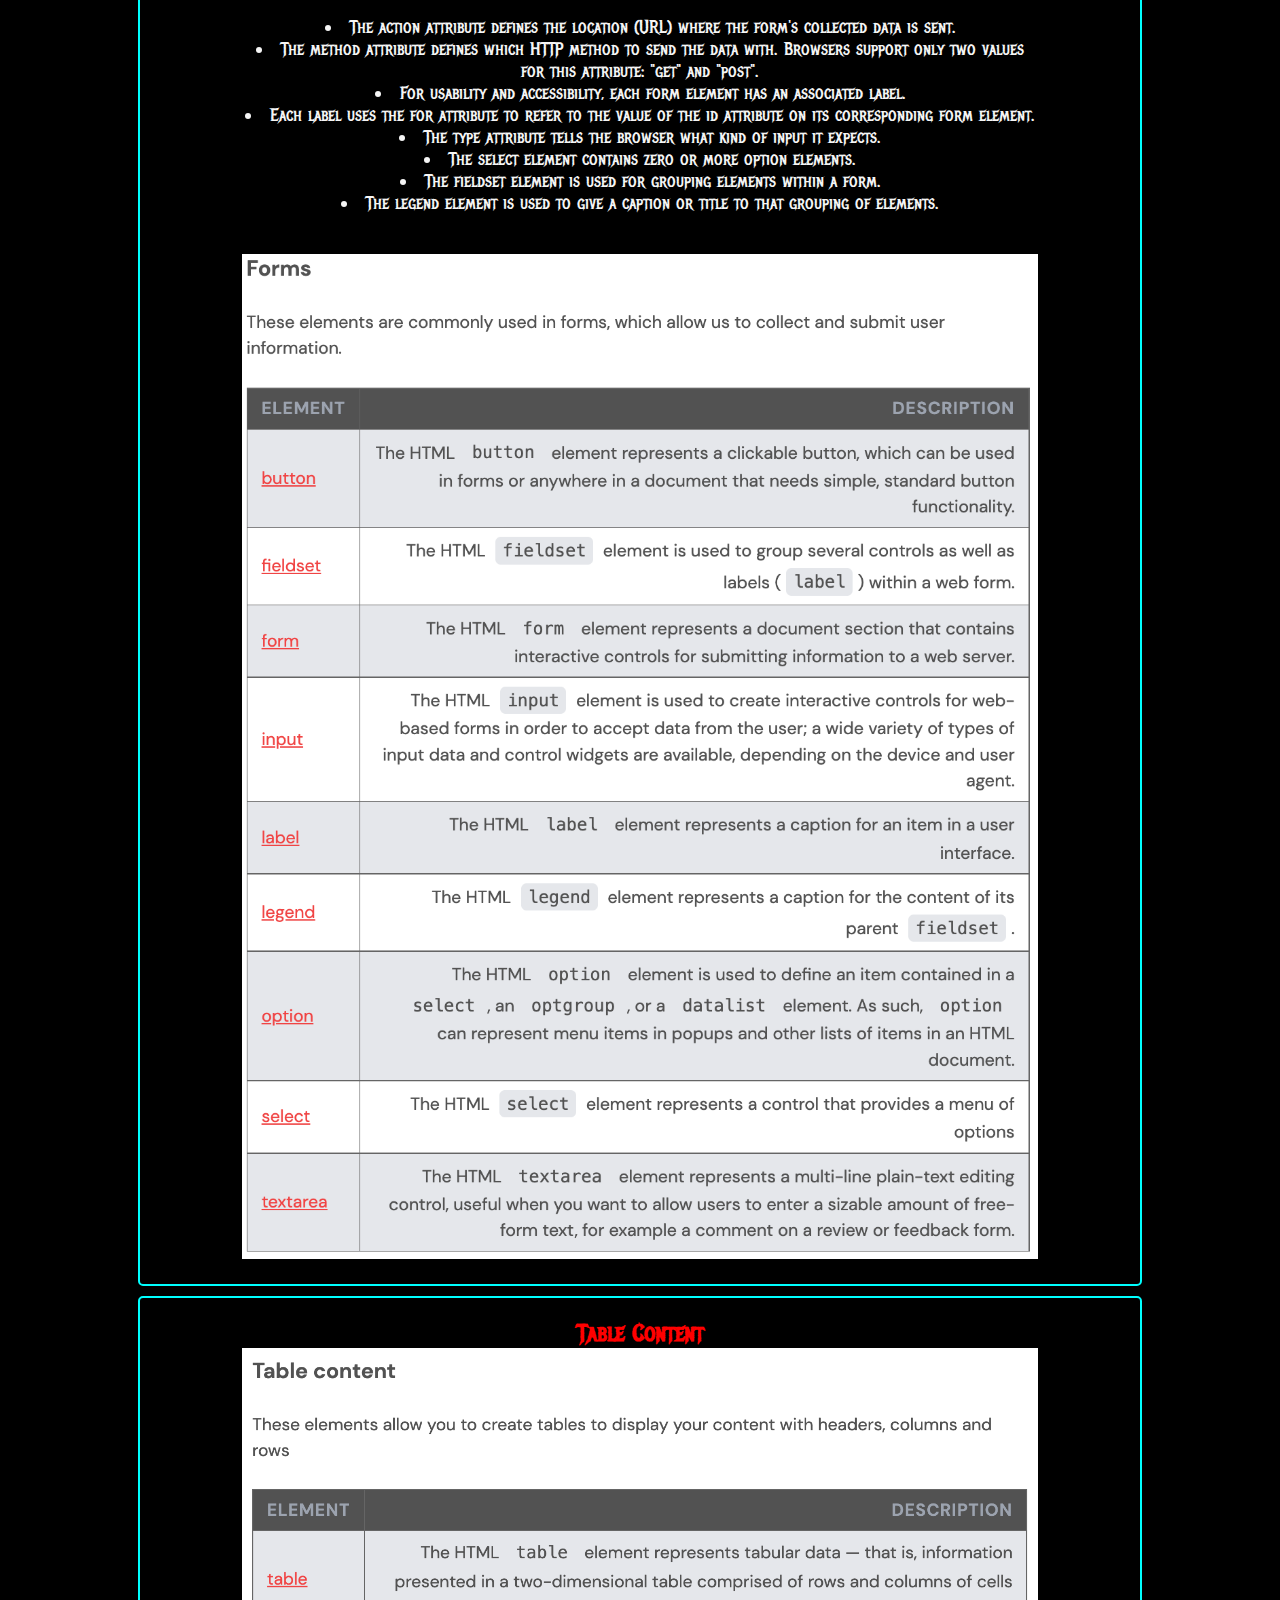
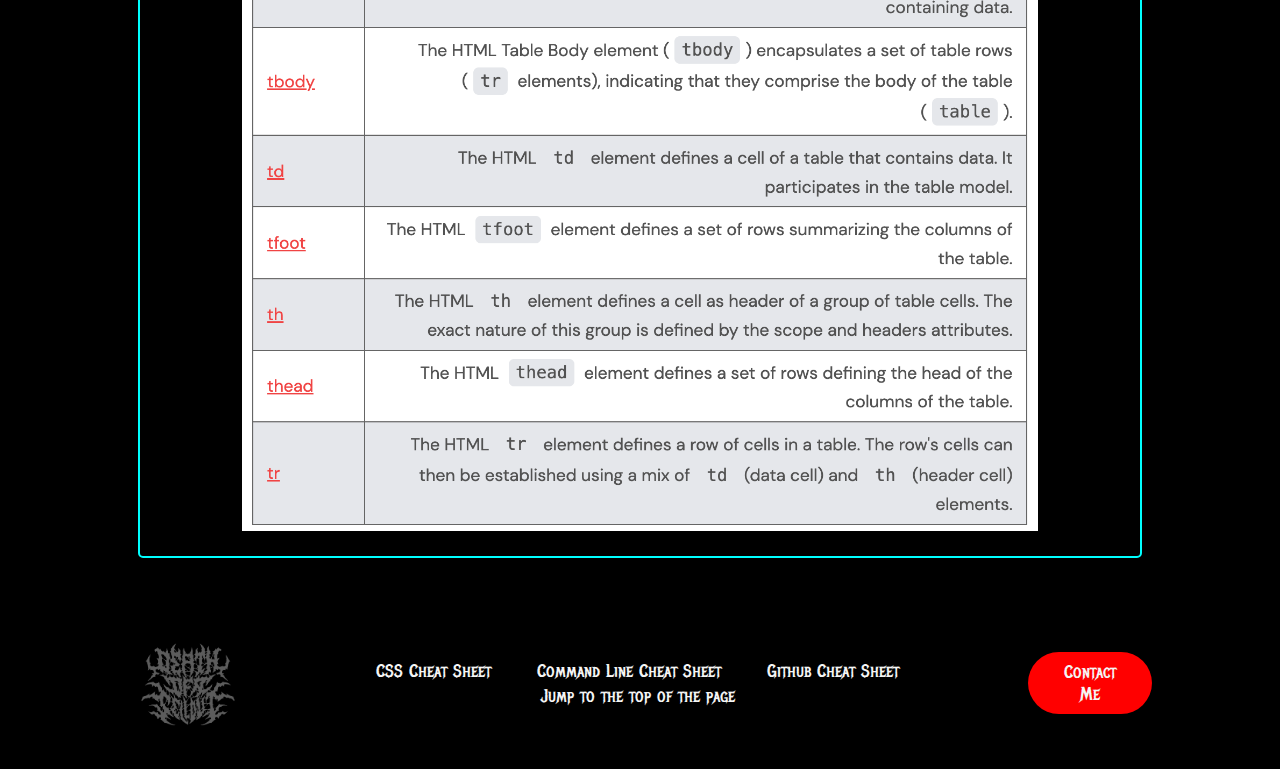
==== commit a227aee5: "floats" ====
--- a/index.html
+++ b/index.html
@@ -3,7 +3,7 @@
   <head>
     <meta charset="utf-8">
     <meta>
-    <title>HTML</title>
+    <title>Death of a Sellout's Coding and Cyber Security Repository</title>
     <meta name="viewport" content="width=device-width, initial-scale=1">
 
     <link rel="stylesheet" href="./style.css">
@@ -181,6 +181,7 @@
 
         </ul>
       </nav>
+      <a class="cta" href="https://deathofasellout.github.io" target="_blank"><button>Contact Me</button></a>
     </header>
   </body>
 </html>
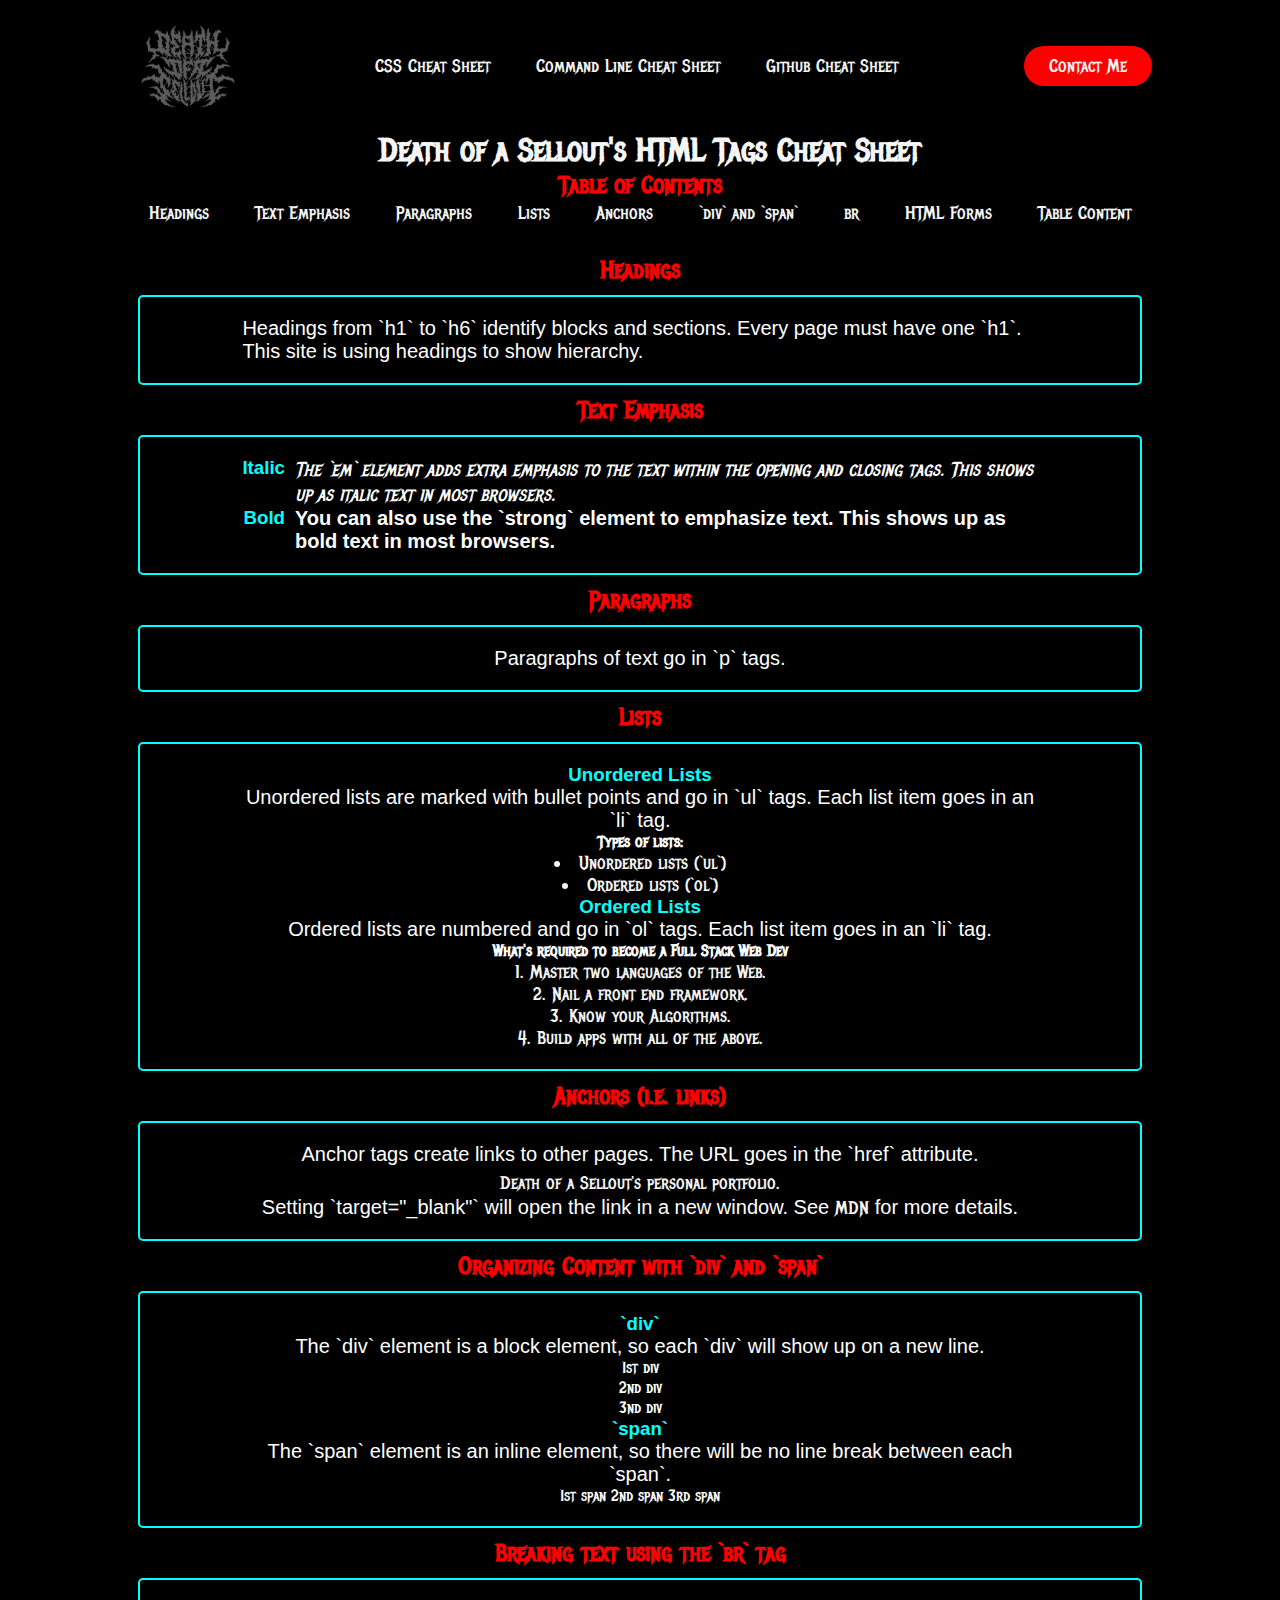
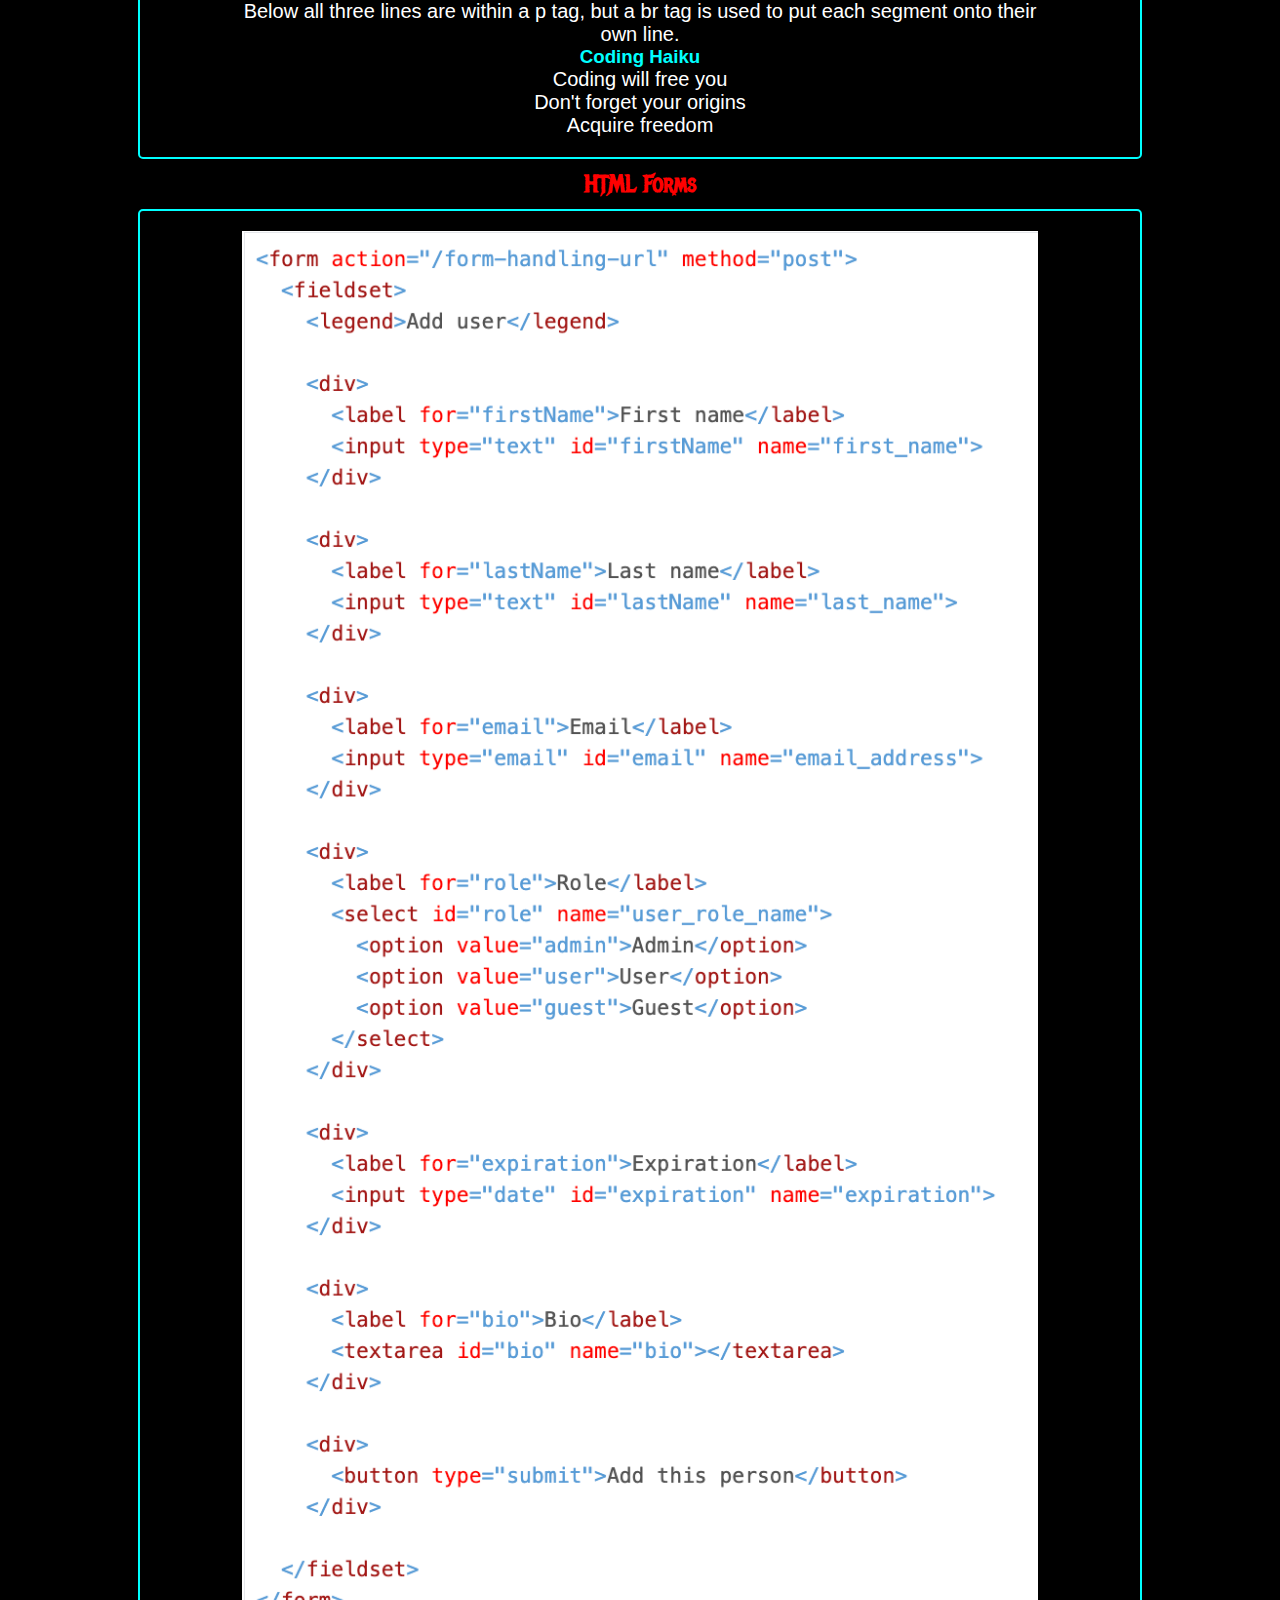
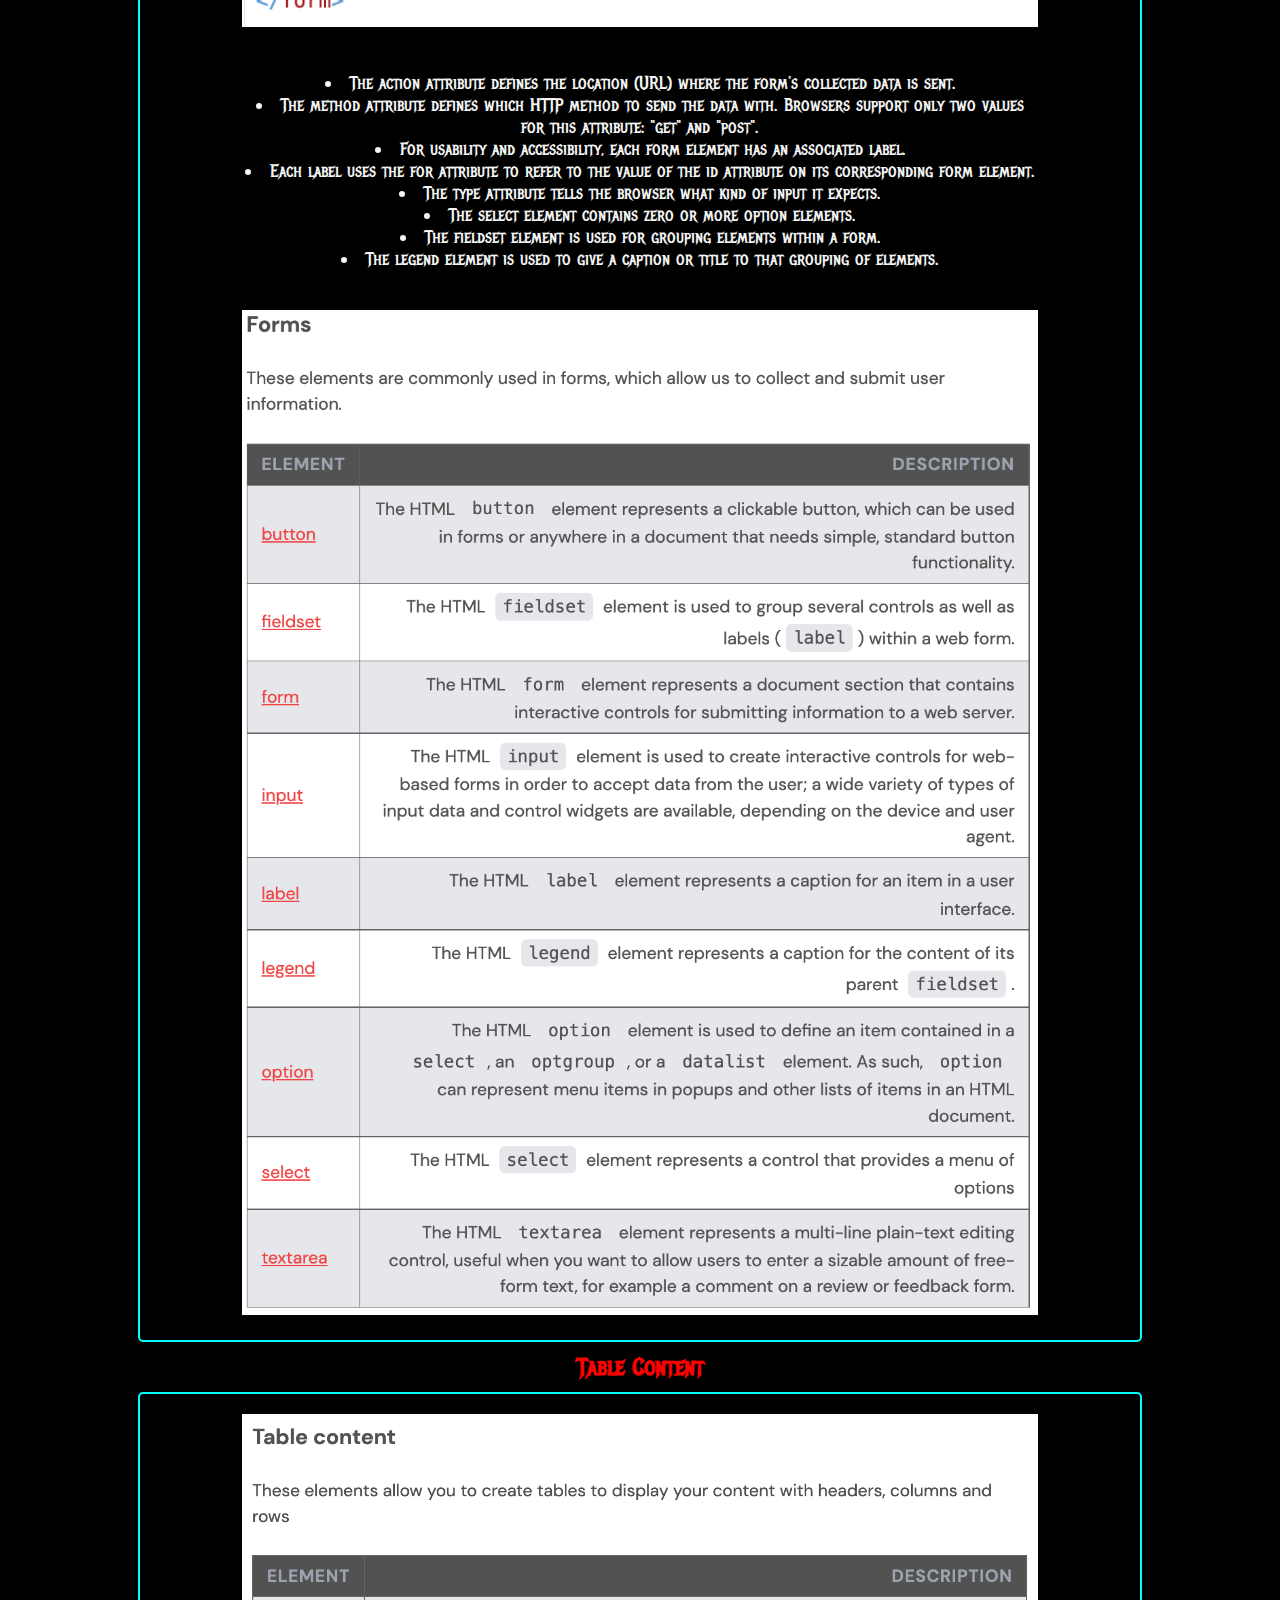
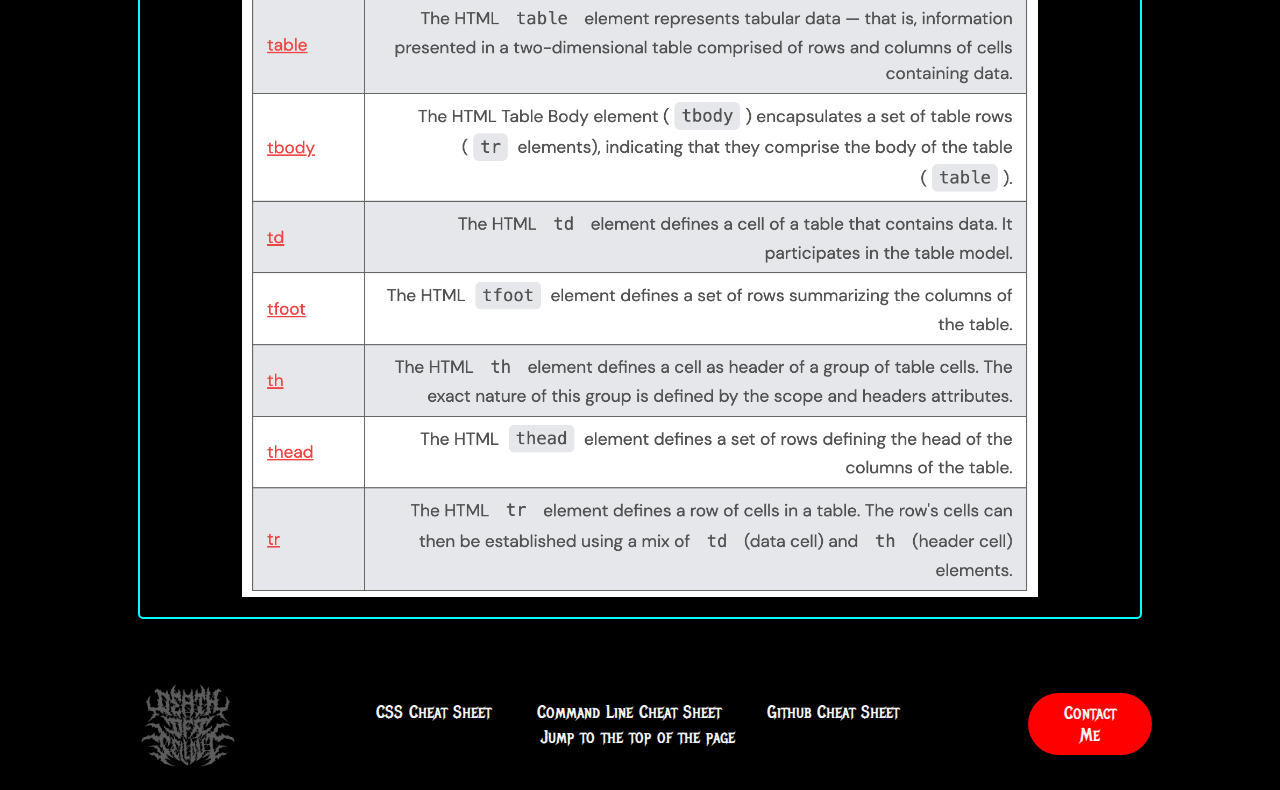
==== commit e5073343: "fix" ====
--- a/index.html
+++ b/index.html
@@ -43,36 +43,33 @@
     </div>
 
     <div class="container">
-    <div class="flexed">
       <h2 id="headings">Headings</h2>
-      <p>
+    <div class="subsection">
+      <p class="right">
       Headings from `h1` to `h6` identify blocks and sections. Every page must have one `h1`.
       This site is using headings to show hierarchy.
-      </p>
+      </p class="right">
     </div>
-
-    <div class="flexed">
-      <h2 id="text-emphasis">Text Emphasis</h2>
-      <h3>Italic</h3>
-      <em>
+    <h2 id="text-emphasis">Text Emphasis</h2>
+    <div class="subsection">
+      <h3 class="left">Italic</h3>
+      <p class="right"><em>
         The `em` element adds extra emphasis to the text within the opening and closing tags. This shows up as italic text in
         most browsers.
-      </em>
-      <h3>Bold</h3>
-      <strong>
+      </em></p class="right">
+      <h3 class="left">Bold</h3>
+      <p class="right"><strong>
         You can also use the `strong` element to emphasize text. This shows up as bold text in most browsers.
-      </strong>
+      </strong></p class="right">
     </div>
-
+    <h2 id="paragraphs">Paragraphs</h2>
+    <div class="subsection">
+      <p class="right">
+        Paragraphs of text go in `p` tags.
+      </p class="right">
+    </div>
+    <h2 id="lists">Lists</h2>
     <div class="flexed">
-      <h2 id="paragraphs">Paragraphs</h2>
-      <p>
-        Paragraphs of text go in `p` tags.
-      </p>
-    </div>
-
-    <div class="flexed">
-      <h2 id="lists">Lists</h2>
       <h3>Unordered Lists</h3>
       <p>
         Unordered lists are marked with bullet points and go in `ul` tags. Each list item goes in an `li` tag.
@@ -94,15 +91,14 @@
         <li>Build apps with all of the above.</li>
       </ol>
     </div>
-
+<h2 id="anchors">Anchors (i.e. links)</h2>
     <div class="flexed">
-      <h2 id="anchors">Anchors (i.e. links)</h2>
       <p>
-        Anchor tags create links to other pages. The URL goes in the `href` attribute.</p>
-       <p><a href="https://deathofasellout.github.io" target="_blank">
+        Anchor tags create links to other pages. The URL goes in the `href` attribute.</p class="right">
+       <h2><a href="https://deathofasellout.github.io" target="_blank">
           Death of a Sellout's personal portfolio.
         </a>
-      </p>
+       </h2>
       <p>
         Setting `target="_blank"` will open the link in a new window. See
         <a href="https://developer.mozilla.org/en-US/docs/Web/HTML/Element/a" target="_blank">
@@ -111,9 +107,8 @@
         for more details.
       </p>
     </div>
-
+<h2 id="div-span">Organizing Content with `div` and `span`</h2>
     <div class="flexed">
-      <h2 id="div-span">Organizing Content with `div` and `span`</h2>
       <h3>`div`</h3>
       <p>
         The `div` element is a block element, so each `div` will show up on a new line.
@@ -129,9 +124,8 @@
       <span>2nd span</span>
       <span>3rd span</span>
     </div>
-
+<h2 id="br">Breaking text using the `br` tag</h2>
     <div class="flexed">
-      <h2 id="br">Breaking text using the `br` tag</h2>
       <p>Below all three lines are within a p tag, but a br tag is used to put
         each segment onto their own line.
       </p>
@@ -142,9 +136,8 @@
         Acquire freedom<br>
       </p>
     </div>
-
+    <h2 id="form">HTML Forms</h2>
     <div class="flexed">
-      <h2 id="form">HTML Forms</h2>
       <img src="./form.png" alt="form" class="size">
       <div class="space"></div>
       <ul>
@@ -163,8 +156,8 @@
       <div class="space"></div>
       <img class="size" src="./Forms2.png" alt="Forms2">
     </div>
-      <div class="flexed">
-        <h2 id="table">Table Content</h2>
+    <h2 id="table">Table Content</h2>
+      <div class="subsection">
       <img class="size" src="./Tables.png" alt="Tables">
     </div>
 
--- a/style.css
+++ b/style.css
@@ -14,11 +14,14 @@
   color: whitesmoke;
   text-decoration: none;
 }
+strong {
+  font-family: sans-serif;
+}
 header {
   display: flex;
   justify-content: space-between;
   align-items: center;
-  padding: 30px 10%;
+  padding: 10px 10%;
 }
 
 nav {
@@ -60,6 +63,10 @@
 }
 h3 {
   color:aqua;
+  font-family: sans-serif;
+}
+p{
+  font-family: sans-serif;
 }
 p, ul, ol {
   font-size: 20px;
@@ -100,10 +107,22 @@
   margin: 10px;
 }
 .subsection {
+  display: grid;
   border: 2px solid aqua;
   border-radius: 5px;
   padding: 20px 10%;
   margin: 10px;
+}
+.left{
+  grid-column-start: 1;
+  padding-right: 10px;
+    text-align: right;
+  /* border: 2px solid aqua;
+    border-radius: 5px; */
+}
+.right{
+  grid-column-start: 2;
+  text-align: left;
 }
 .white h3 {
   color: whitesmoke;
@@ -126,3 +145,20 @@
   max-width: 75%;
   max-height: 300px;
 }
+@keyframes example {
+  from {
+    background-color: red;
+  }
+
+  to {
+    background-color: rgb(7, 7, 6);
+  }
+}
+
+.animated {
+  width: 100%;
+  height: 100px;
+  background-color: red;
+  animation-name: example;
+  animation-duration: 4s;
+}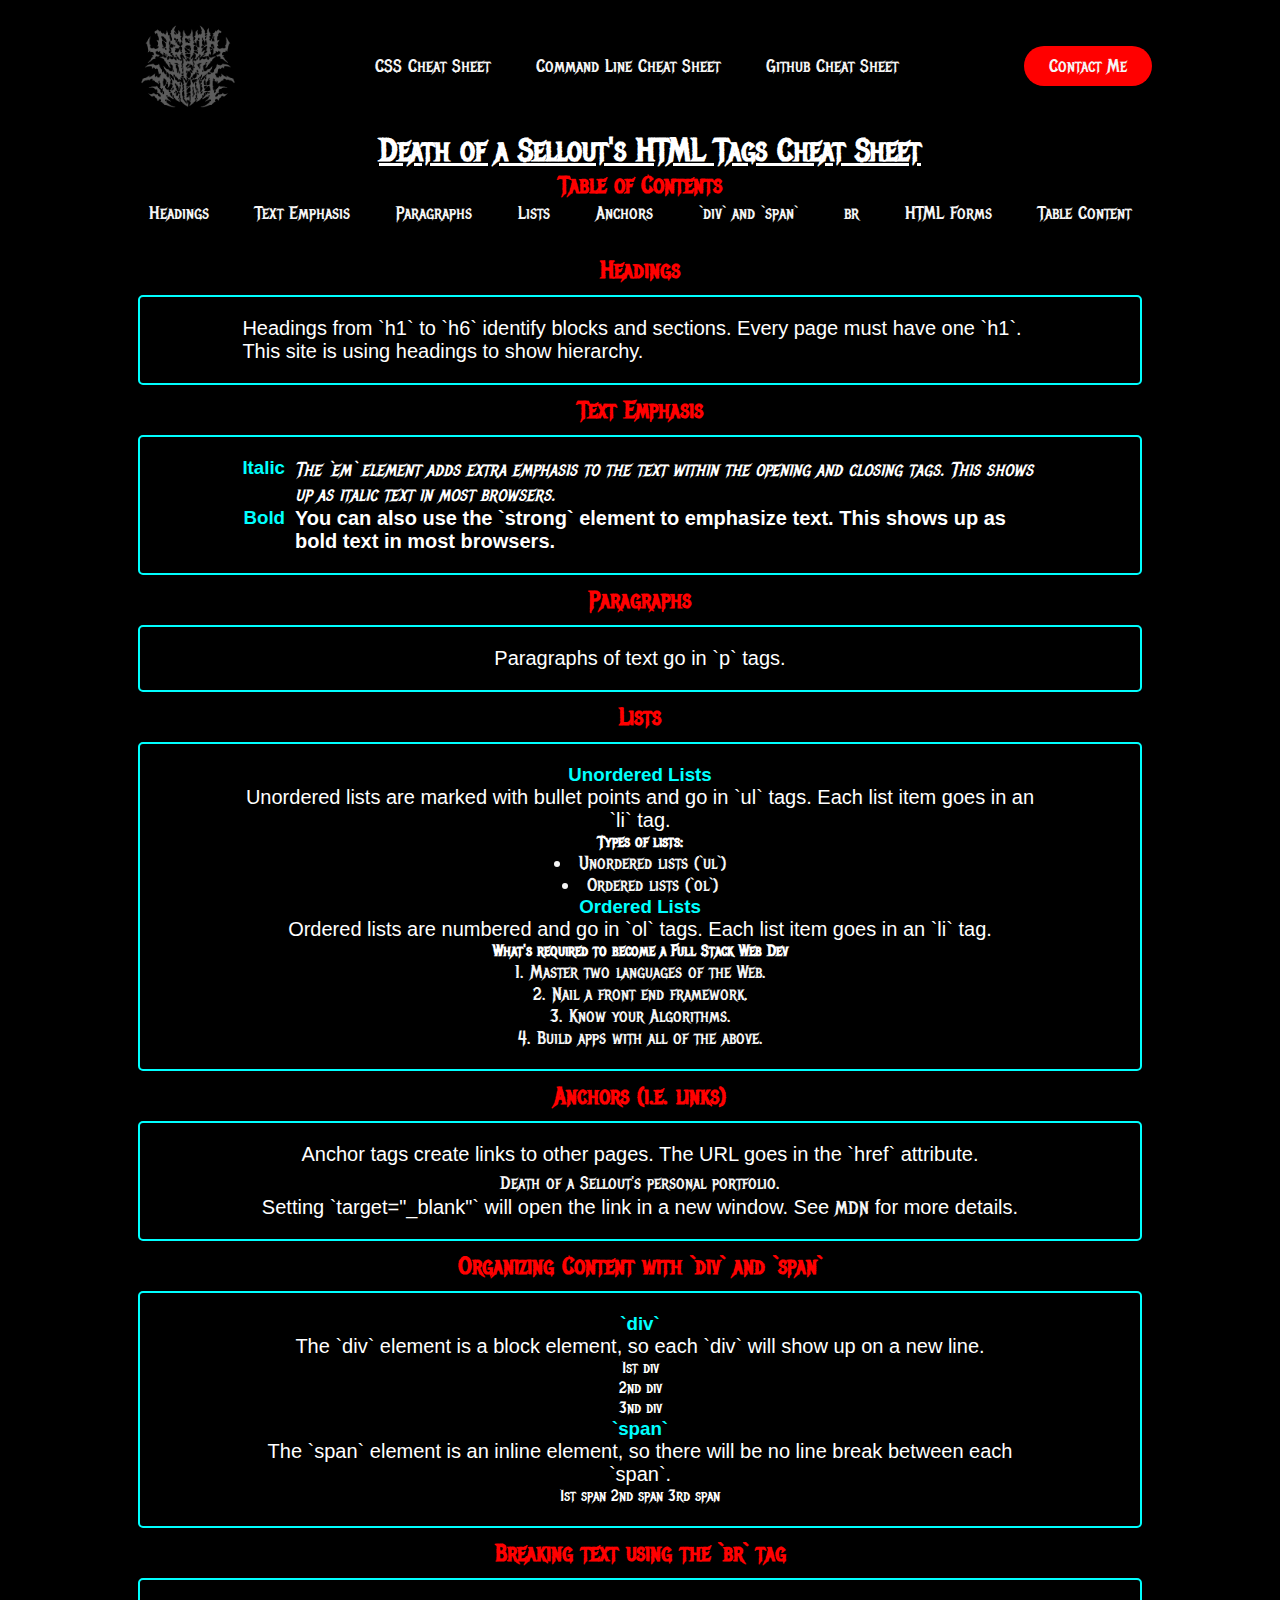
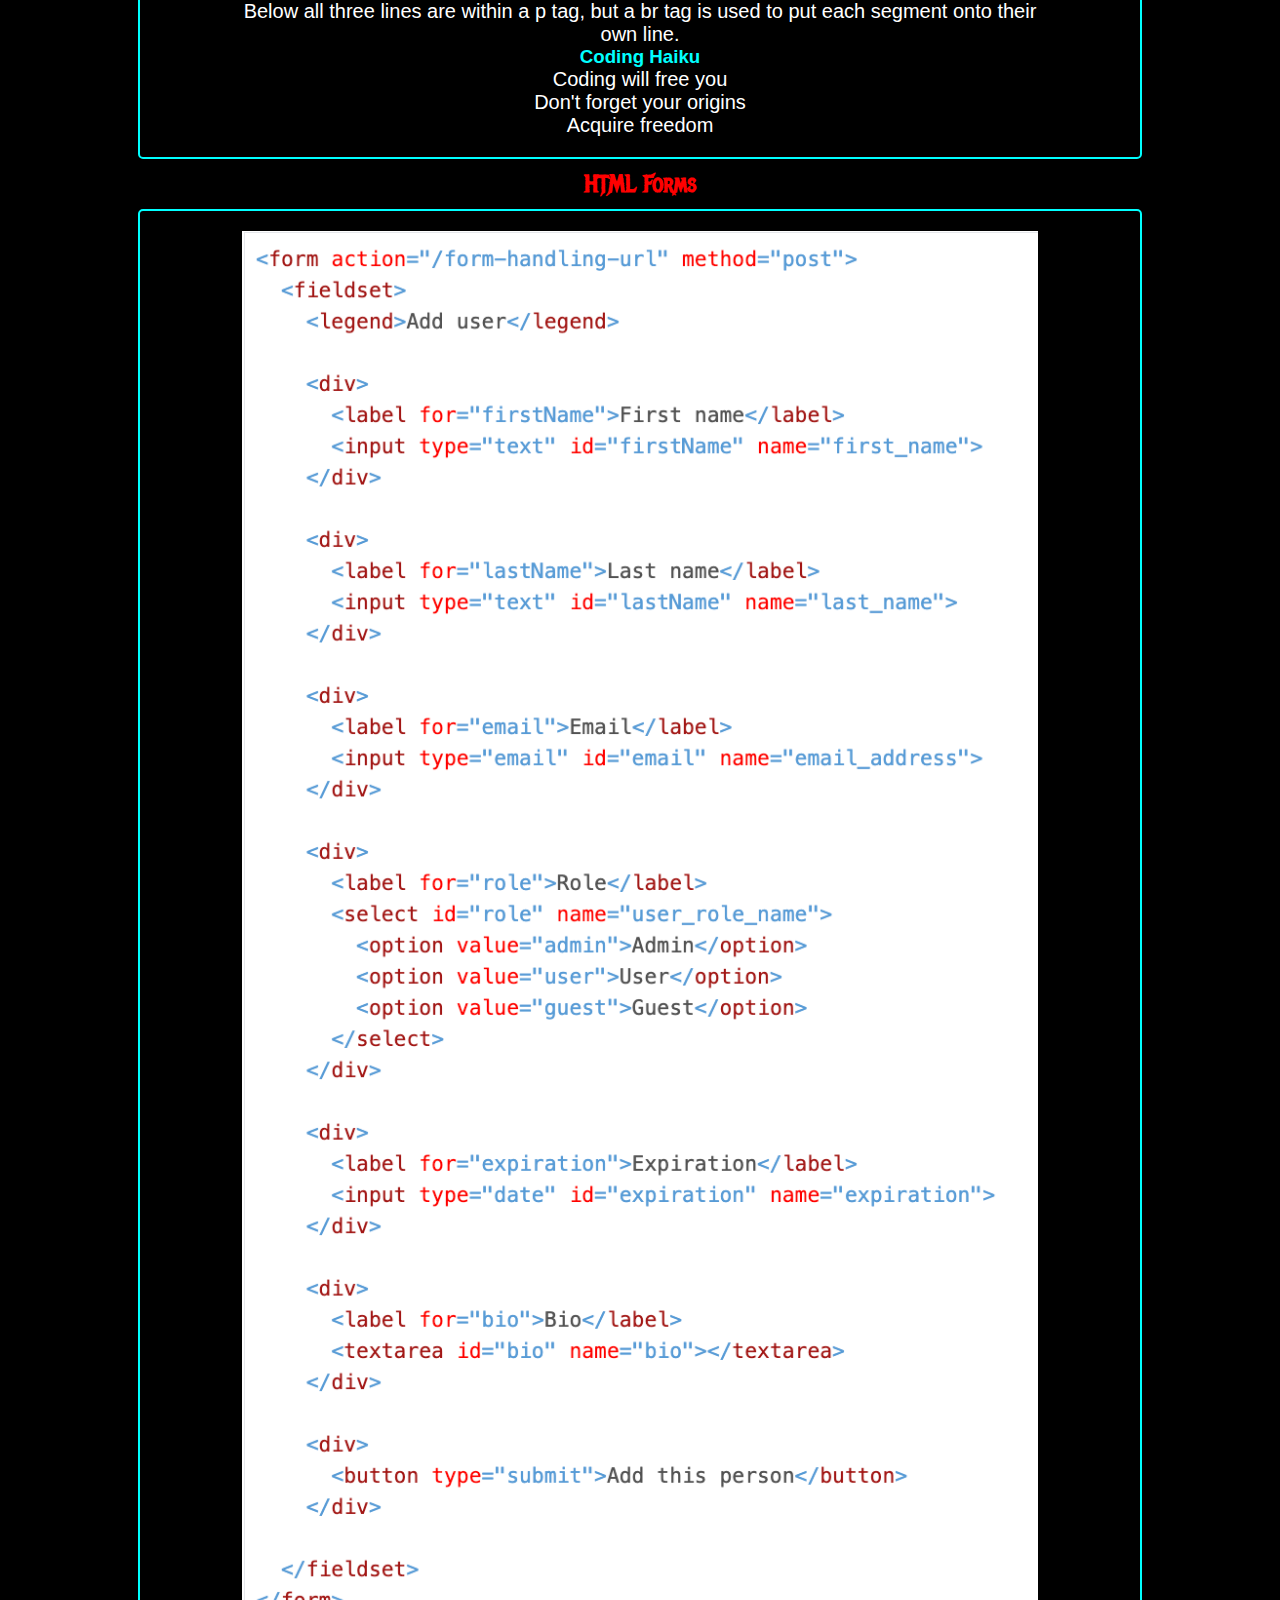
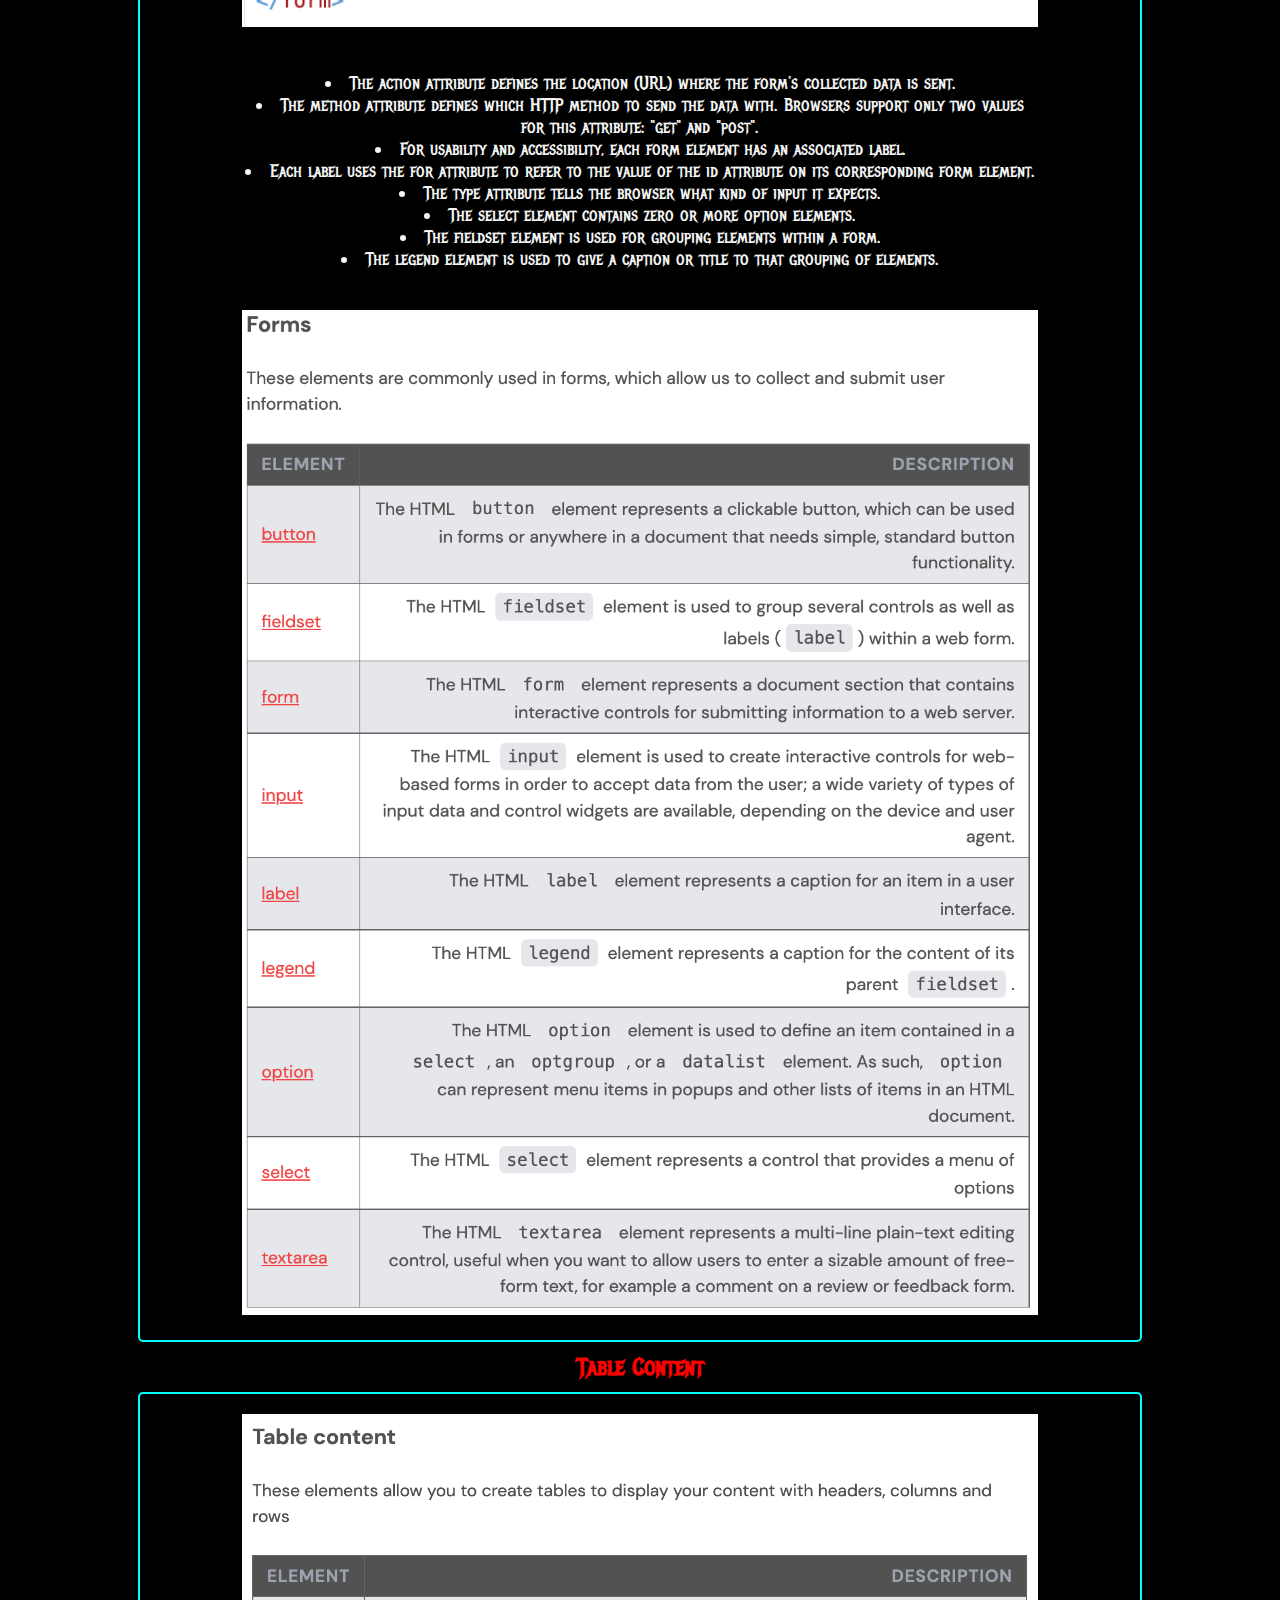
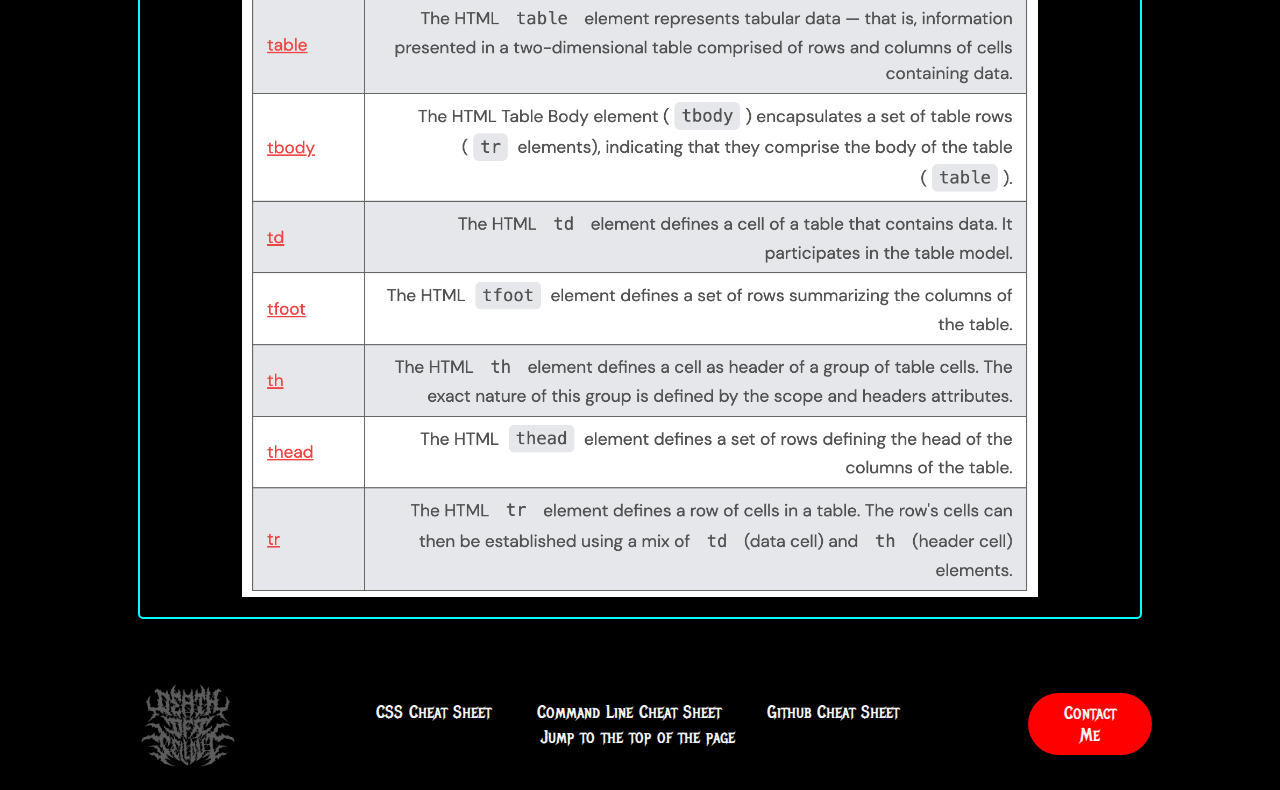
==== commit 6c9d406a: "new Day" ====
--- a/index.html
+++ b/index.html
@@ -25,7 +25,7 @@
       <a class="cta" href="https://deathofasellout.github.io" target="_blank"><button>Contact Me</button></a>
     </header>
     <div>
-      <h1 class="center" id="top-of-the-page">Death of a Sellout's HTML Tags Cheat Sheet</h1>
+      <h1 class="center" id="top-of-the-page"><u>Death of a Sellout's HTML Tags Cheat Sheet</u></h1>
       <h2 class="center">Table of Contents</h2>
       <div class="center">
         <ul class="nav_links">
--- a/style.css
+++ b/style.css
@@ -155,7 +155,7 @@
   }
 }
 
-.animated {
+.animated:hover {
   width: 100%;
   height: 100px;
   background-color: red;
